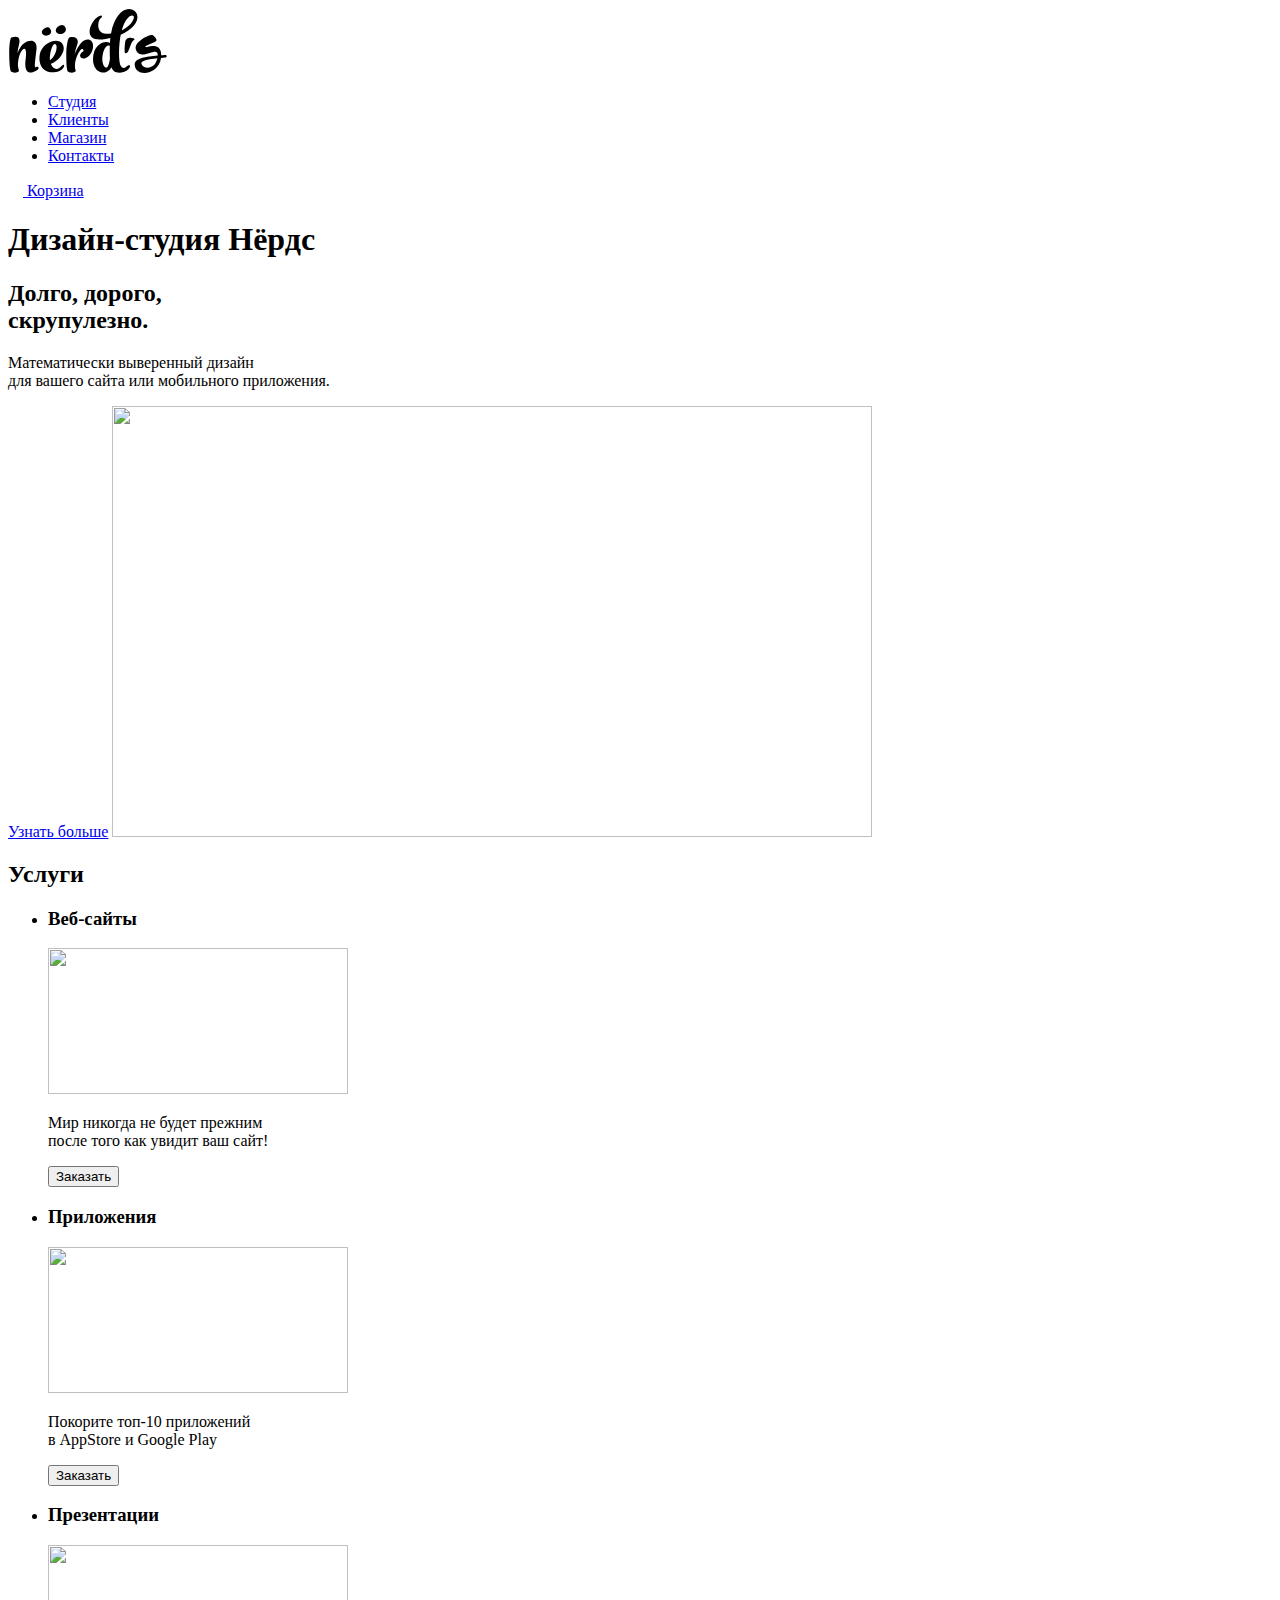
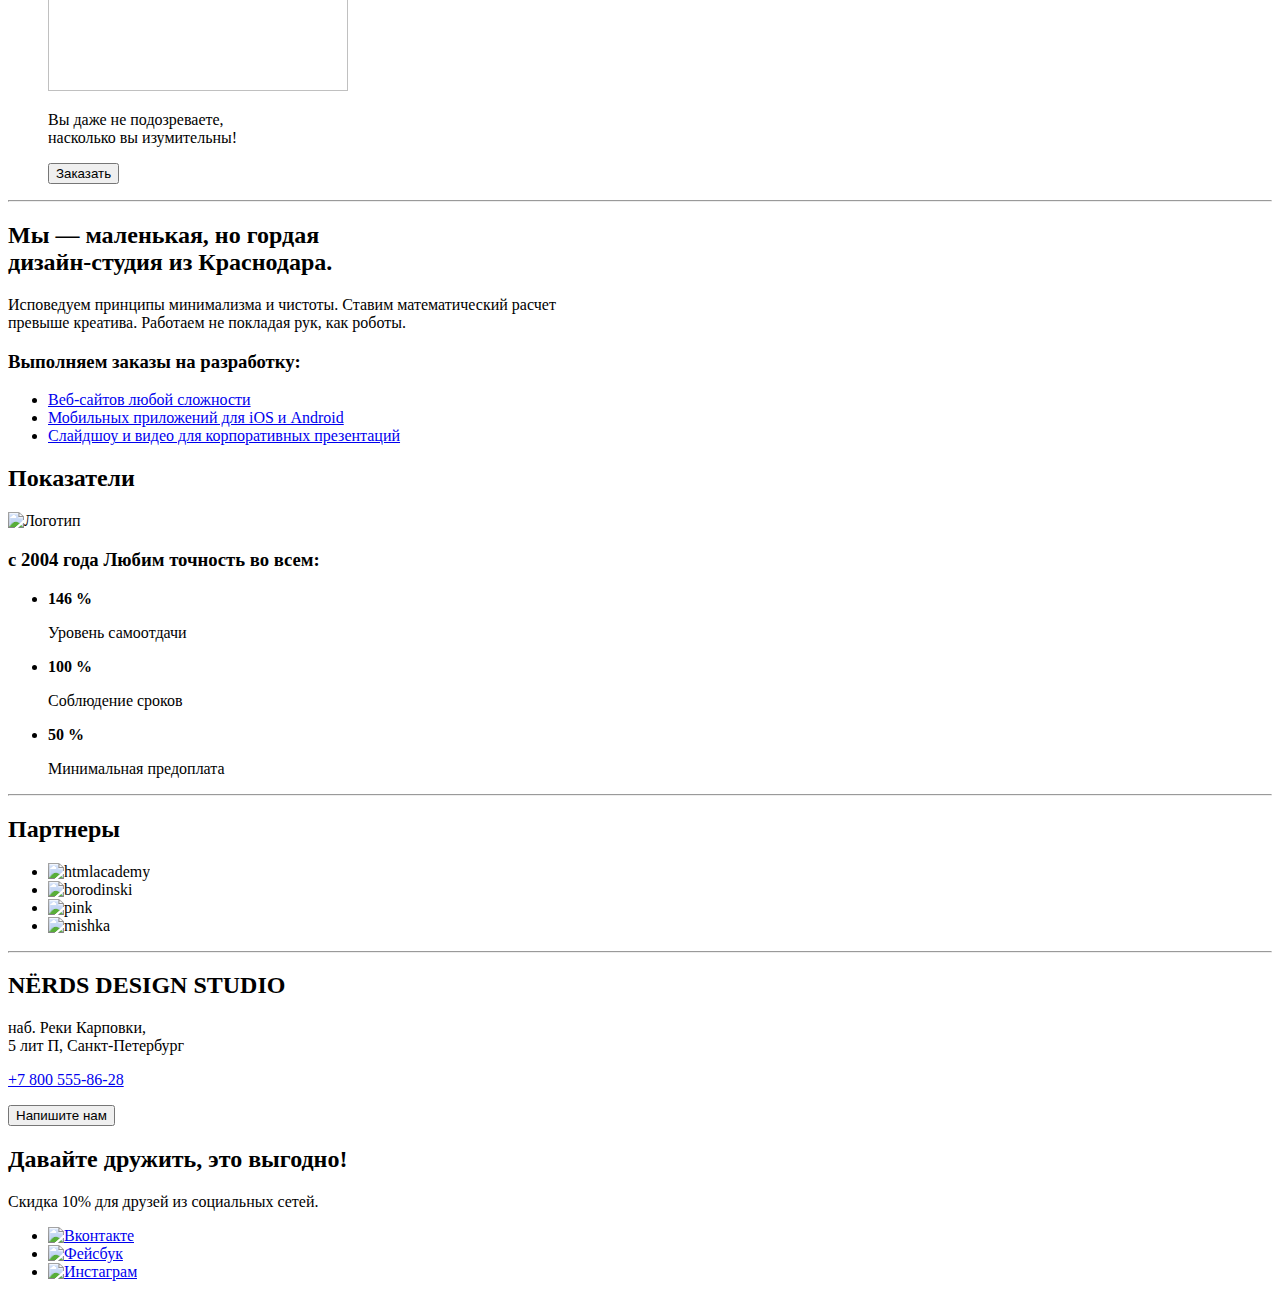
==== index.html @ 4d04ee23 "Добавлен alt" ====
<!DOCTYPE html>
<html lang="ru">

<head>
  <meta charset="utf-8" />
  <title>Дизайн-студия Нёрдс</title>
  <link rel="icon" href="favicon.ico">
</head>

<body>
  <header>
    <nav>
      <a>
        <img src="img/nerds-logo.svg" width="160" height="65" alt="Логотип" />
      </a>
      <ul>
        <li><a href="blank.html">Студия</a></li>
        <li><a href="blank.html">Клиенты</a></li>
        <li><a href="catalog.html">Магазин</a></li>
        <li><a href="blank.html">Контакты</a></li>
      </ul>

      <a href="blank.html">
        <img src="img/cart-icon.svg" width="15" height="15" alt="" />
        Корзина
      </a>
    </nav>
  </header>

  <main>
    <h1>Дизайн-студия Нёрдс</h1>

    <section>
      <h2>
        Долго, дорого, <br />
        скрупулезно.
      </h2>
      <p>
        Математически выверенный дизайн <br />
        для вашего сайта или мобильного приложения.
      </p>
      <a href="blank.html">Узнать больше</a>
      <a>
        <img src="img/index/nerds-index-slide1.jpg" width="760" height="431" alt="" />
      </a>
    </section>

    <section>
      <h2>Услуги</h2>
      <ul>
        <li>
          <h3>Веб-сайты</h3>
          <a>
            <img src="img/index/illustration-1.jpg" width="300" height="146" alt="" />
          </a>
          <p>
            Мир никогда не будет прежним <br />
            после того как увидит ваш сайт!
          </p>
          <button type="button">Заказать</button>
        </li>
        <li>
          <h3>Приложения</h3>
          <a>
            <img src="img/index/illustration-2.jpg" width="300" height="146" alt="" />
          </a>
          <p>
            Покорите топ-10 приложений <br />
            в AppStore и Google Play
          </p>
          <button type="button">Заказать</button>
        </li>
        <li>
          <h3>Презентации</h3>
          <a>
            <img src="img/index/illustration-3.jpg" width="300" height="146" alt="" />
          </a>
          <p>
            Вы даже не подозреваете, <br />
            насколько вы изумительны!
          </p>
          <button type="button">Заказать</button>
        </li>
      </ul>
      <hr />
    </section>

    <section>
      <h2>
        Мы — маленькая, но гордая <br />
        дизайн-студия из Краснодара.
      </h2>
      <p>
        Исповедуем принципы минимализма и чистоты. Ставим математический
        расчет <br />
        превыше креатива. Работаем не покладая рук, как роботы.
      </p>
      <h3>Выполняем заказы на разработку:</h3>
      <ul>
        <li>
          <a href="blank.html"> Веб-сайтов любой сложности</a>
        </li>
        <li>
          <a href="blank.html">Мобильных приложений для iOS и Android</a>
        </li>
        <li>
          <a href="blank.html">Слайдшоу и видео для корпоративных презентаций</a>
        </li>
      </ul>
    </section>
    <section>
      <h2>Показатели</h2>
      <a>
        <img src="img/index/nerds-illustration.svg" width="360" height="208" alt="Логотип" />
      </a>
      <h3>с 2004 года Любим точность во всем:</h3>
      <ul>
        <li>
          <strong>146 <span>%</span></strong>
          <p>Уровень самоотдачи</p>
        </li>
        <li>
          <strong>100 <span>%</span></strong>
          <p>Соблюдение сроков</p>
        </li>
        <li>
          <strong>50 <span>%</span></strong>
          <p>Минимальная предоплата</p>
        </li>
      </ul>
    </section>

    <section>
      <hr />
      <h2>Партнеры</h2>
      <ul>
        <li>
          <a>
            <img src="img/index/logo_htmlacademy.svg" width="199" height="57" alt="htmlacademy" />
          </a>
        </li>
        <li>
          <a>
            <img src="img/index/logo-2.svg" width="209" height="90" alt="borodinski" />
          </a>
        </li>
        <li>
          <a>
            <img src="img/index/logo-3.svg" width="185" height="52" alt="pink" />
          </a>
        </li>
        <li>
          <a>
            <img src="img/index/logo-4.svg" width="173" height="84" alt="mishka" />
          </a>
        </li>
      </ul>
      <hr />
    </section>
  </main>

  <footer>
    <section>
      <h2>NЁRDS DESIGN STUDIO</h2>
      <p>
        наб. Реки Карповки, <br />
        5 лит П, Санкт-Петербург
      </p>
      <a href="tel:+78005558628">+7 800 555-86-28</a>
      <p>
        <button type="button">Напишите нам</button>
      </p>
    </section>

    <!-- TODO: make map
      <section>
        <h2>Карта</h2>
        <img src="img/map-marker.svg" width="231" height="190" alt="pink" />
      </section> -->

    <section>
      <h2>Давайте дружить, это выгодно!</h2>
      <p>Скидка 10% для друзей из социальных сетей.</p>
      <ul>
        <li>
          <a href="#"><img src="img/vk-icon.svg" width="81" height="81" alt="Вконтакте" /></a>
        </li>
        <li>
          <a href="#"><img src="img/fb-icon.svg" width="81" height="81" alt="Фейсбук" /></a>
        </li>
        <li>
          <a href="#"><img src="img/insta-icon.svg" width="81" height="81" alt="Инстаграм" /></a>
        </li>
      </ul>
    </section>
  </footer>

  <!-- <section>
      <h2>Напишите нам</h2>
      <img src="img/close-cross.svg" width="21" height="21" alt="close" />
      <form action="https://echo.htmlacademy.ru" method="post">
        <label for="name">Ваше имя:
          <input id="name" type="text" name="name" placeholder="Имя Фамилия">
        </label>
        <label for="email">Ваш email:
          <input id="email" type="email" name="email" placeholder="email@example.com">
        </label>
        <label for="letter">Текст письма:
          <textarea id="letter" name="letter">В свободной форме</textarea>
        </label>
        <button type="submit">Отправить</button>
      </form>
    </section> -->
</body>

</html>
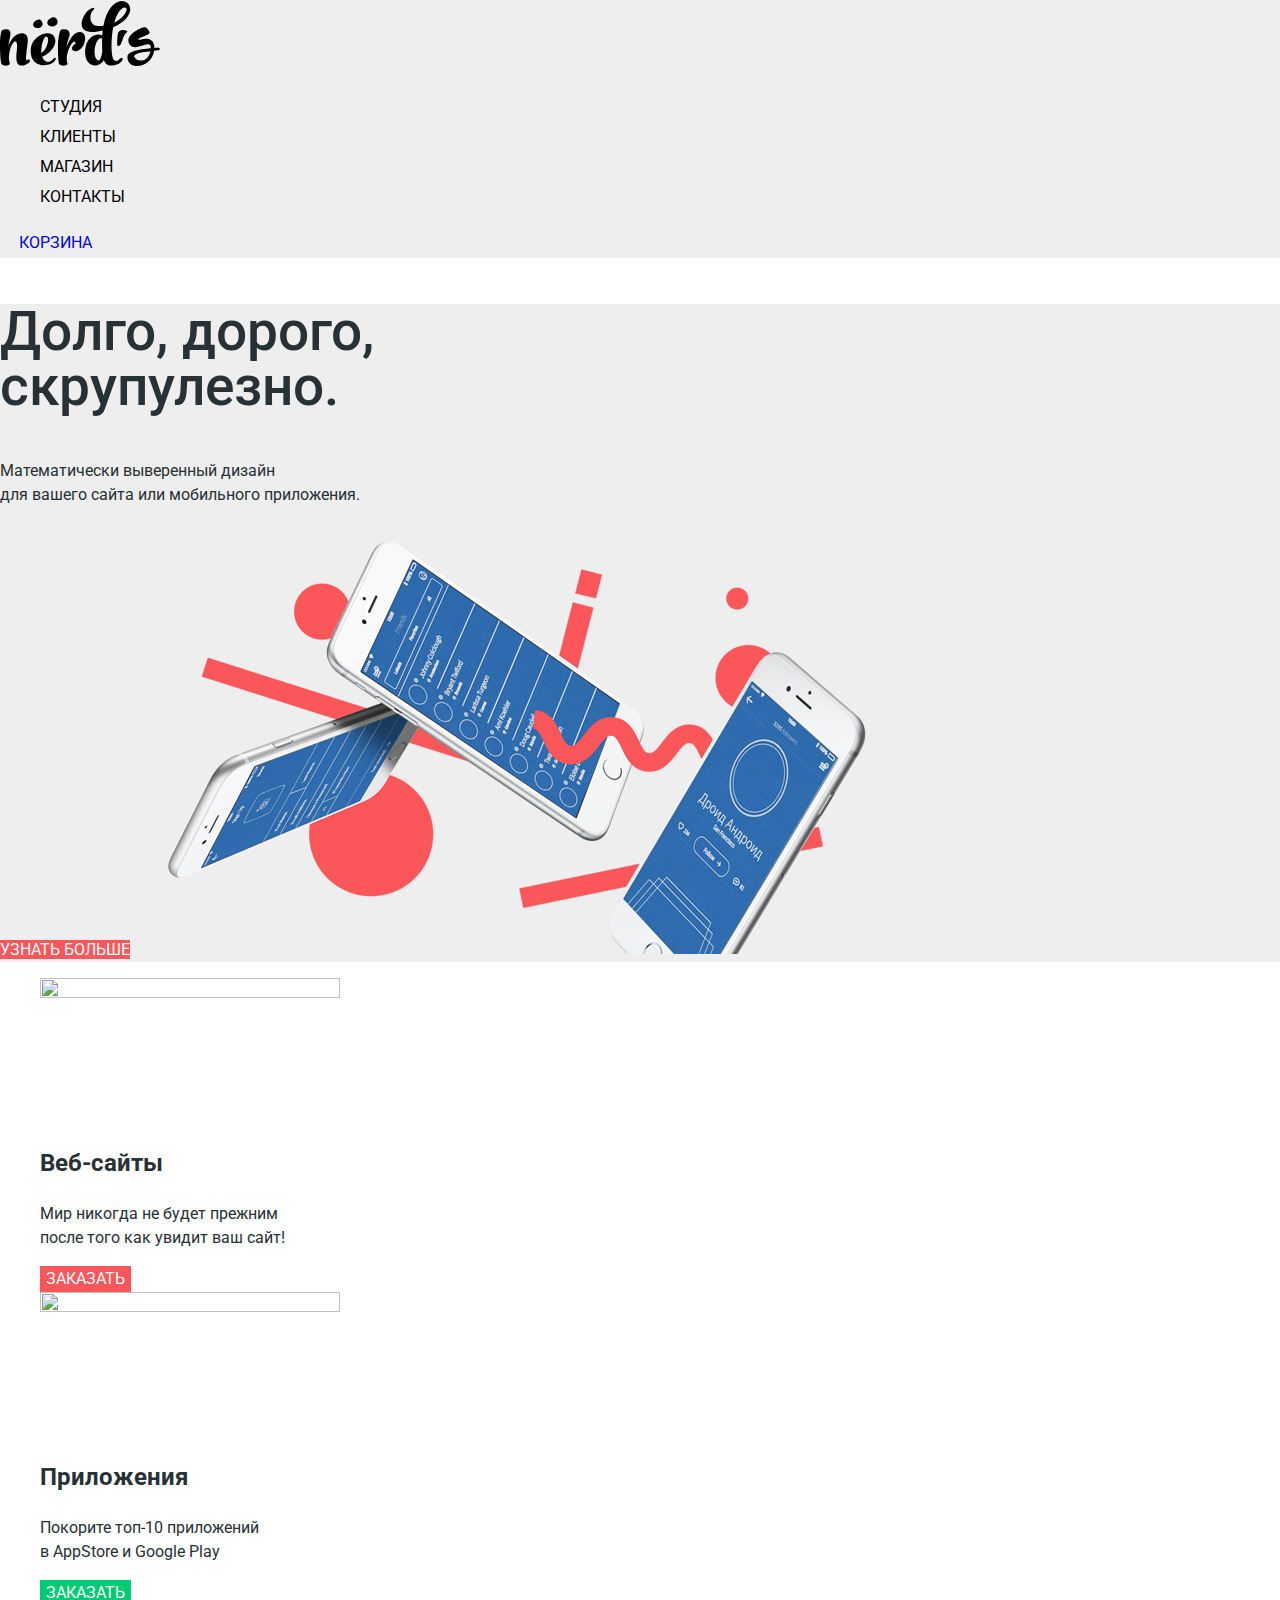
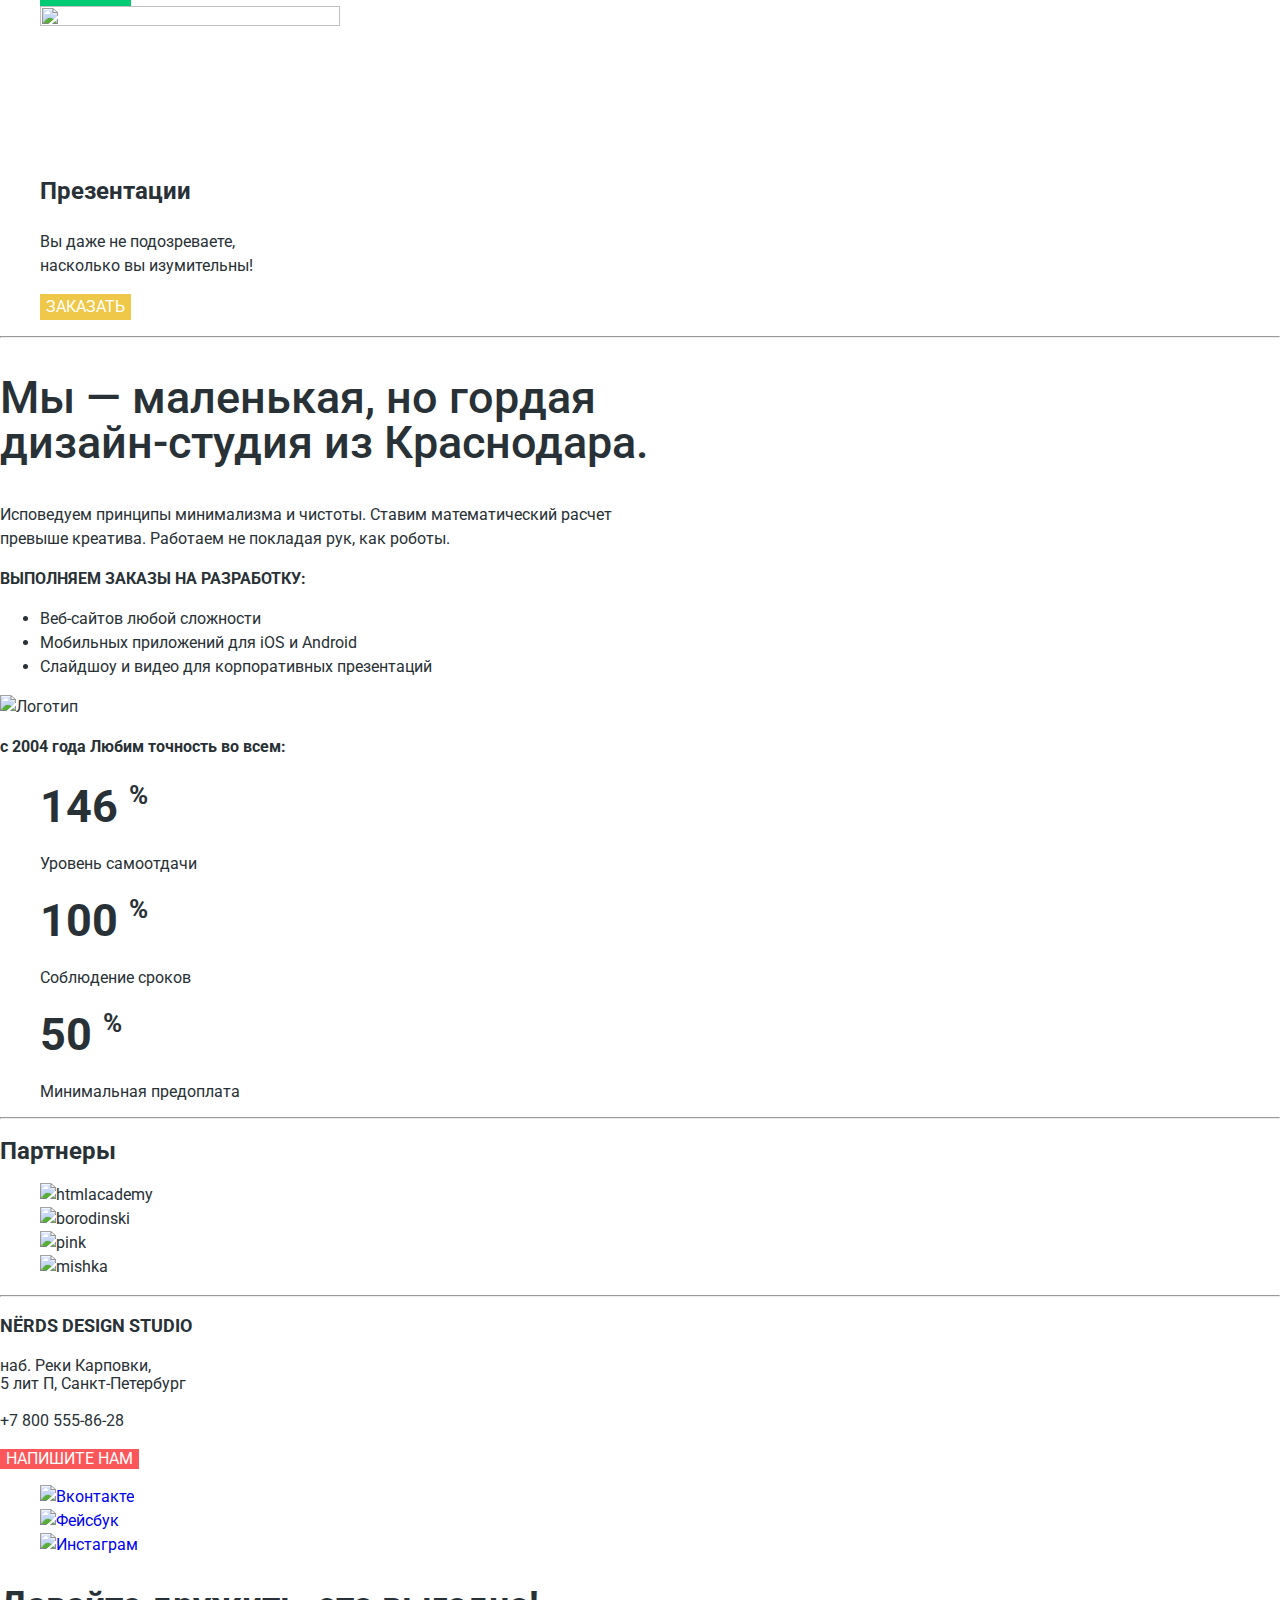
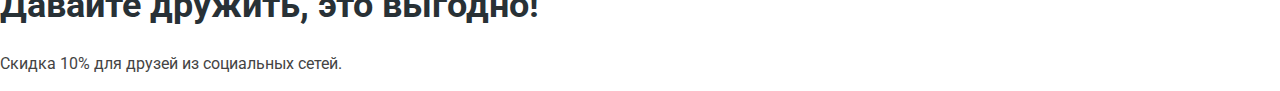
==== commit 2a222a01: "Стилизация главной страницы" ====
--- a/index.html
+++ b/index.html
@@ -1,36 +1,40 @@
 <!DOCTYPE html>
-<html lang="ru">
+<html class="page" lang="ru">
 
 <head>
   <meta charset="utf-8" />
   <title>Дизайн-студия Нёрдс</title>
   <link rel="icon" href="favicon.ico">
+  <link rel="stylesheet"
+    href="https://fonts.googleapis.com/css?family=Roboto:400,700&amp;subset=latin,cyrillic;display=swap">
+  <link href="css/normalize.css" rel="stylesheet">
+  <link href="css/style.css" rel="stylesheet">
 </head>
 
-<body>
-  <header>
-    <nav>
-      <a>
+<body class="page-body">
+  <header class="main-header">
+    <nav class="main-navigation">
+      <a class="main-header-logo">
         <img src="img/nerds-logo.svg" width="160" height="65" alt="Логотип" />
       </a>
-      <ul>
+      <ul class="site-navigation">
         <li><a href="blank.html">Студия</a></li>
         <li><a href="blank.html">Клиенты</a></li>
         <li><a href="catalog.html">Магазин</a></li>
         <li><a href="blank.html">Контакты</a></li>
       </ul>
 
-      <a href="blank.html">
+      <a href="blank.html" class="bin">
         <img src="img/cart-icon.svg" width="15" height="15" alt="" />
         Корзина
       </a>
     </nav>
   </header>
 
-  <main>
-    <h1>Дизайн-студия Нёрдс</h1>
-
-    <section>
+  <main class="container">
+    <!-- <h1>Дизайн-студия Нёрдс</h1> -->
+
+    <section class="features">
       <h2>
         Долго, дорого, <br />
         скрупулезно.
@@ -39,53 +43,53 @@
         Математически выверенный дизайн <br />
         для вашего сайта или мобильного приложения.
       </p>
-      <a href="blank.html">Узнать больше</a>
+      <a class="button" href="blank.html">Узнать больше</a>
       <a>
-        <img src="img/index/nerds-index-slide1.jpg" width="760" height="431" alt="" />
-      </a>
-    </section>
-
-    <section>
-      <h2>Услуги</h2>
-      <ul>
-        <li>
+        <img src="img/index/nerds-index-slide1.png" width="760" height="431" alt="" />
+      </a>
+    </section>
+
+    <section class="services">
+      <!-- <h2>Услуги</h2> -->
+      <ul class="services-list">
+        <li class="services-item">
+          <a>
+            <img src="img/index/illustration-1.jpg" width="300" height="146" alt="" />
+          </a>
           <h3>Веб-сайты</h3>
-          <a>
-            <img src="img/index/illustration-1.jpg" width="300" height="146" alt="" />
-          </a>
           <p>
             Мир никогда не будет прежним <br />
             после того как увидит ваш сайт!
           </p>
-          <button type="button">Заказать</button>
-        </li>
-        <li>
+          <button class="button services-button services-button-red" type="button">Заказать</button>
+        </li>
+        <li class="services-item">
+          <a>
+            <img src="img/index/illustration-2.jpg" width="300" height="146" alt="" />
+          </a>
           <h3>Приложения</h3>
-          <a>
-            <img src="img/index/illustration-2.jpg" width="300" height="146" alt="" />
-          </a>
           <p>
             Покорите топ-10 приложений <br />
             в AppStore и Google Play
           </p>
-          <button type="button">Заказать</button>
-        </li>
-        <li>
+          <button class="button services-button services-button-green" type="button">Заказать</button>
+        </li>
+        <li class="services-item">
+          <a>
+            <img src="img/index/illustration-3.jpg" width="300" height="146" alt="" />
+          </a>
           <h3>Презентации</h3>
-          <a>
-            <img src="img/index/illustration-3.jpg" width="300" height="146" alt="" />
-          </a>
           <p>
             Вы даже не подозреваете, <br />
             насколько вы изумительны!
           </p>
-          <button type="button">Заказать</button>
+          <button class="button services-button services-button-yellow" type="button">Заказать</button>
         </li>
       </ul>
       <hr />
     </section>
 
-    <section>
+    <section class="description">
       <h2>
         Мы — маленькая, но гордая <br />
         дизайн-студия из Краснодара.
@@ -96,7 +100,7 @@
         превыше креатива. Работаем не покладая рук, как роботы.
       </p>
       <h3>Выполняем заказы на разработку:</h3>
-      <ul>
+      <ul class="description-list">
         <li>
           <a href="blank.html"> Веб-сайтов любой сложности</a>
         </li>
@@ -108,13 +112,14 @@
         </li>
       </ul>
     </section>
-    <section>
-      <h2>Показатели</h2>
+
+    <section class="indicators">
+      <!-- <h2>Показатели</h2> -->
       <a>
         <img src="img/index/nerds-illustration.svg" width="360" height="208" alt="Логотип" />
       </a>
       <h3>с 2004 года Любим точность во всем:</h3>
-      <ul>
+      <ul class="indicators-list">
         <li>
           <strong>146 <span>%</span></strong>
           <p>Уровень самоотдачи</p>
@@ -130,10 +135,10 @@
       </ul>
     </section>
 
-    <section>
+    <section class="partners">
       <hr />
       <h2>Партнеры</h2>
-      <ul>
+      <ul class="partners-list">
         <li>
           <a>
             <img src="img/index/logo_htmlacademy.svg" width="199" height="57" alt="htmlacademy" />
@@ -159,46 +164,47 @@
     </section>
   </main>
 
-  <footer>
-    <section>
+  <footer class="main-footer">
+    <section class="footer-contacts">
       <h2>NЁRDS DESIGN STUDIO</h2>
       <p>
         наб. Реки Карповки, <br />
         5 лит П, Санкт-Петербург
       </p>
-      <a href="tel:+78005558628">+7 800 555-86-28</a>
-      <p>
-        <button type="button">Напишите нам</button>
+      <a class="footer-contacts-phone" href="tel:+78005558628">+7 800 555-86-28</a>
+      <p>
+        <button class="button" type="button">Напишите нам</button>
       </p>
     </section>
 
     <!-- TODO: make map
-      <section>
+      <section class="footer-map">
         <h2>Карта</h2>
         <img src="img/map-marker.svg" width="231" height="190" alt="pink" />
       </section> -->
 
-    <section>
+    <section class="footer-socials">
+      <ul>
+        <li>
+          <a class="social-button" href="#"><img src="img/vk-icon.svg" width="81" height="81" alt="Вконтакте" /></a>
+        </li>
+        <li>
+          <a class="social-button" href="#"><img src="img/fb-icon.svg" width="81" height="81" alt="Фейсбук" /></a>
+        </li>
+        <li>
+          <a class="social-button" href="#"><img src="img/insta-icon.svg" width="81" height="81" alt="Инстаграм" /></a>
+        </li>
+      </ul>
       <h2>Давайте дружить, это выгодно!</h2>
       <p>Скидка 10% для друзей из социальных сетей.</p>
-      <ul>
-        <li>
-          <a href="#"><img src="img/vk-icon.svg" width="81" height="81" alt="Вконтакте" /></a>
-        </li>
-        <li>
-          <a href="#"><img src="img/fb-icon.svg" width="81" height="81" alt="Фейсбук" /></a>
-        </li>
-        <li>
-          <a href="#"><img src="img/insta-icon.svg" width="81" height="81" alt="Инстаграм" /></a>
-        </li>
-      </ul>
     </section>
   </footer>
 
-  <!-- <section>
+  <!-- <section class="modal">
       <h2>Напишите нам</h2>
       <img src="img/close-cross.svg" width="21" height="21" alt="close" />
-      <form action="https://echo.htmlacademy.ru" method="post">
+      <button class="modal-close" type="button">Закрыть</button>
+      <form class="modal-form" action="https://echo.htmlacademy.ru" method="post">
         <label for="name">Ваше имя:
           <input id="name" type="text" name="name" placeholder="Имя Фамилия">
         </label>
@@ -208,7 +214,7 @@
         <label for="letter">Текст письма:
           <textarea id="letter" name="letter">В свободной форме</textarea>
         </label>
-        <button type="submit">Отправить</button>
+        <button class="button" type="submit">Отправить</button>
       </form>
     </section> -->
 </body>
--- a/css/style.css
+++ b/css/style.css
@@ -0,0 +1,196 @@
+/* Variables */
+
+:root {
+  --basic-black: #000000;
+  --basic-grey: #eeeeee;
+  --basic-green: #00ca74;
+  --basic-red: #fb565a;
+  --basic-yellow: #efc849;
+  --basic-white: #ffffff;
+
+  --dark-grey-text: #283136;
+  --grey-text: #444444;
+  --ligth-grey-text: #666666;
+}
+
+/* Global */
+
+body {
+  min-width: 960px;
+  margin: 0;
+  padding: 0;
+  font-family: "Roboto", Arial, sans-serif;
+  font-size: 16px;
+  line-height: 24px;
+  font-weight: 400;
+  color: var(--dark-grey-text);
+}
+
+a {
+  text-decoration: none;
+}
+
+img {
+  max-width: 100%;
+  height: auto;
+}
+
+/* Main navigation */
+
+.main-navigation {
+  line-height: 30px;
+  background-color: transparent;
+  text-transform: uppercase;
+}
+
+.site-navigation {
+  list-style: none;
+}
+
+.site-navigation a {
+  color: var(--basic-black);
+}
+
+.site-navigation a:hover,
+.site-navigation a:focus {
+  color: var(--basic-red);
+}
+
+.main-header {
+  background-color: var(--basic-grey);
+}
+
+.features {
+  background-color: var(--basic-grey);
+}
+
+.features h2 {
+  font-weight: 500;
+  font-size: 55px;
+  line-height: 55px;
+}
+
+/* services */
+
+.services-list {
+  list-style: none;
+}
+
+.services-item {
+  text-align: left;
+}
+
+.services-item h3 {
+  font-size: 24px;
+  line-height: 30px;
+}
+
+.services-item p {
+  font-style: normal;
+  font-weight: normal;
+  font-size: 16px;
+  line-height: 24px;
+}
+
+.description a {
+  color: inherit;
+}
+
+.description h2 {
+  font-weight: 500;
+  font-size: 45px;
+  line-height: 45px;
+}
+
+.description h3 {
+  font-size: 16px;
+  line-height: 24px;
+  font-weight: bold;
+  text-transform: uppercase;
+}
+
+.indicators-list {
+  list-style: none;
+}
+
+.indicators h3 {
+  font-weight: bold;
+  font-size: 16px;
+  line-height: 24px;
+}
+
+.indicators strong {
+  font-weight: bold;
+  font-size: 45px;
+  line-height: 64px;
+}
+
+.indicators strong > span {
+  font-weight: bold;
+  font-size: 26px;
+  line-height: 40px;
+  vertical-align: top;
+}
+
+.indicators p {
+  font-size: 16px;
+  line-height: 18px;
+}
+
+.partners-list {
+  list-style: none;
+}
+
+.footer-contacts h2 {
+  font-weight: bold;
+  font-size: 18px;
+  line-height: 30px;
+  text-transform: uppercase;
+}
+
+.footer-contacts p {
+  font-size: 16px;
+  line-height: 18px;
+}
+
+.footer-socials h2 {
+  font-weight: bold;
+  font-size: 36px;
+  line-height: 36px;
+}
+
+.footer-socials p {
+  font-size: 16px;
+  line-height: 22px;
+  color: var(--grey-text);
+}
+
+/* Button */
+
+.button {
+  font: inherit;
+  text-align: center;
+  color: var(--basic-white);
+  vertical-align: middle;
+  text-transform: uppercase;
+  background-color: var(--basic-red);
+  border: none;
+}
+
+.services-button-green {
+  background-color: var(--basic-green);
+}
+
+.services-button-yellow {
+  background-color: var(--basic-yellow);
+}
+
+/* Contacts */
+
+.footer-contacts-phone {
+  color: inherit;
+}
+
+.footer-socials ul {
+  list-style: none;
+}
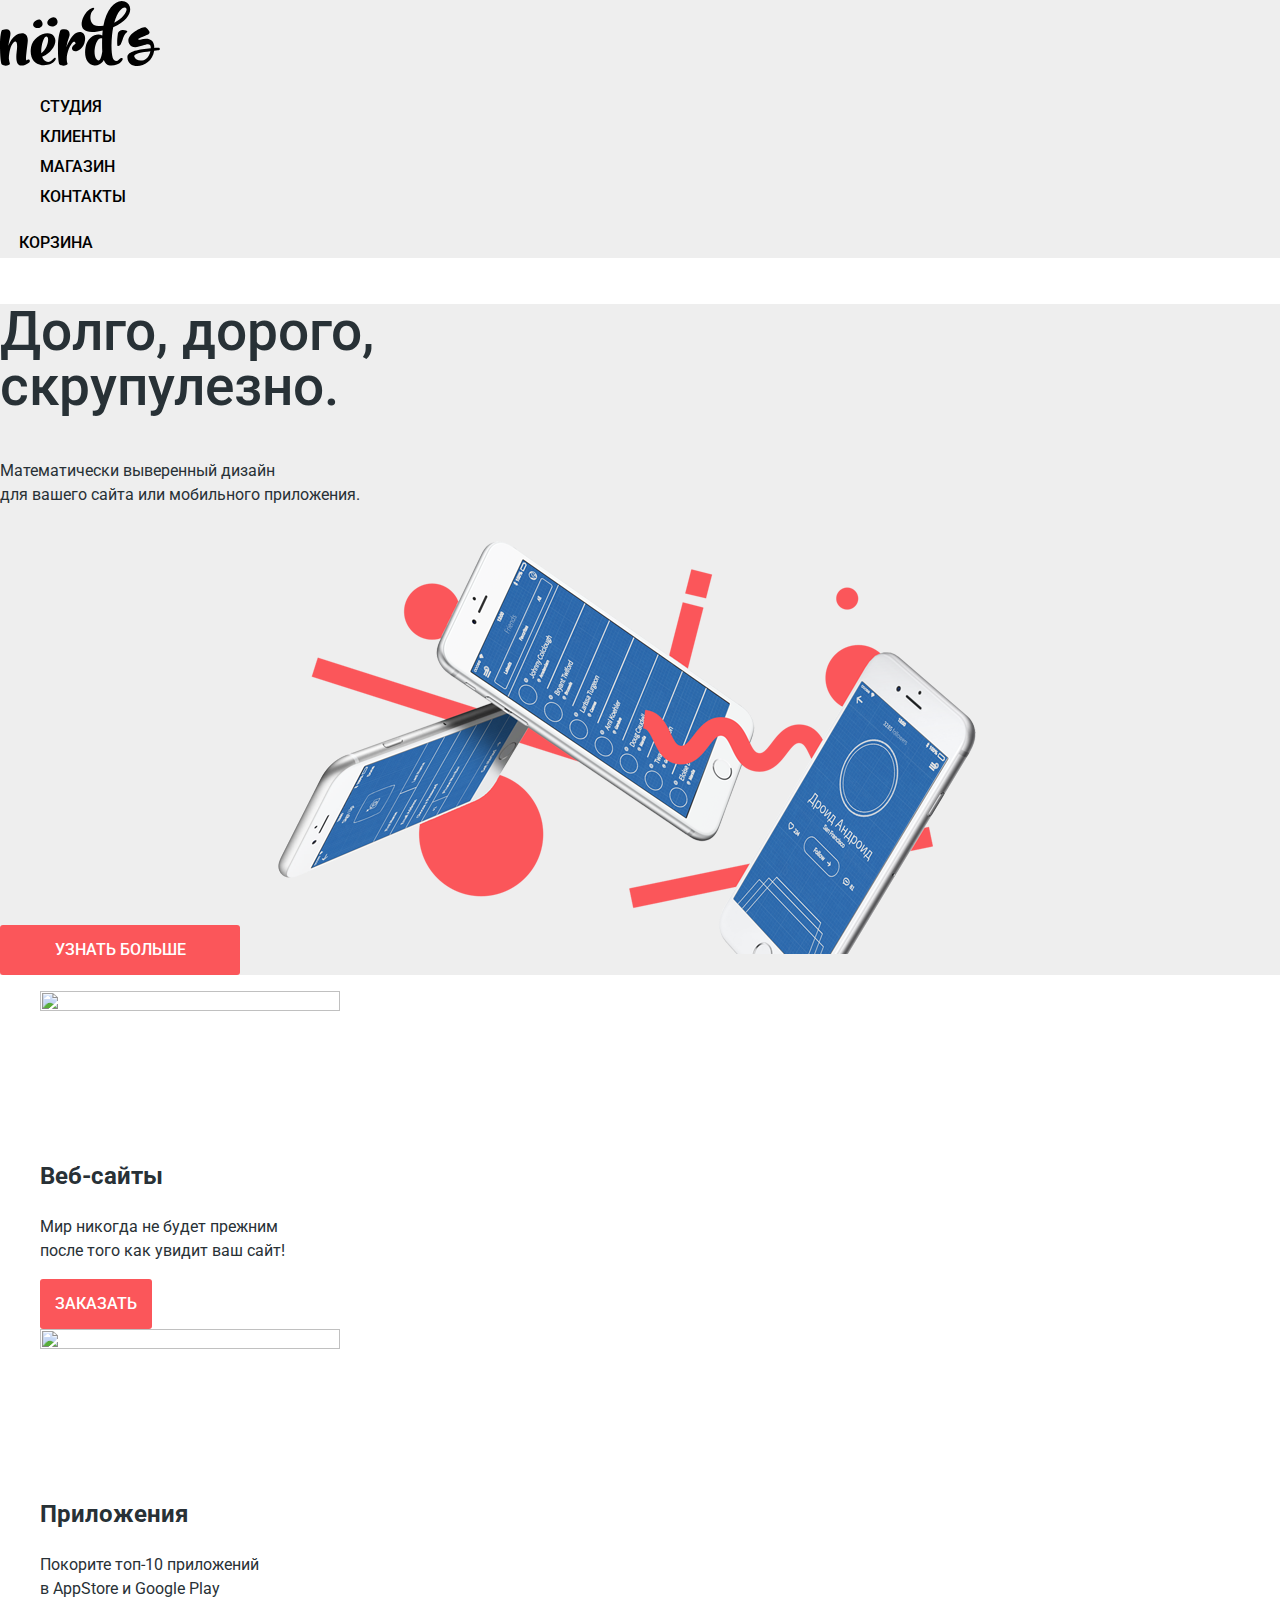
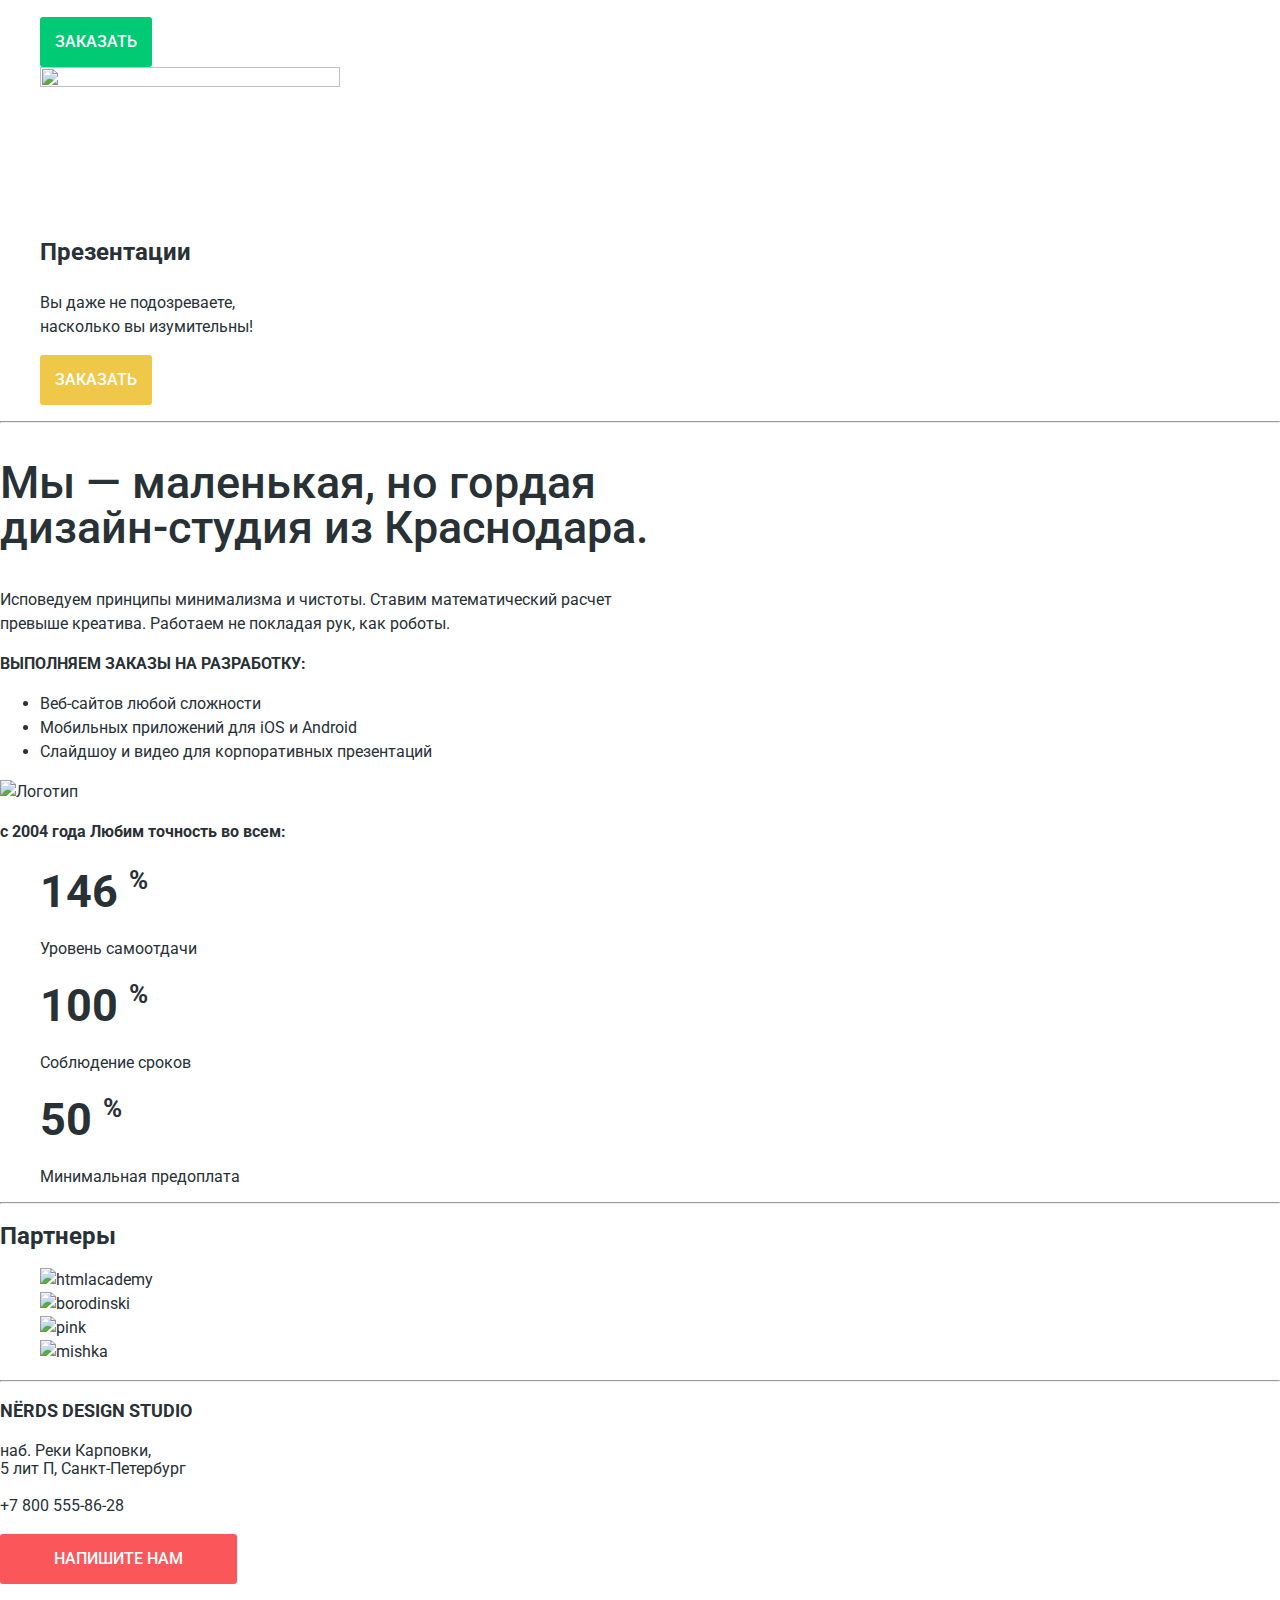
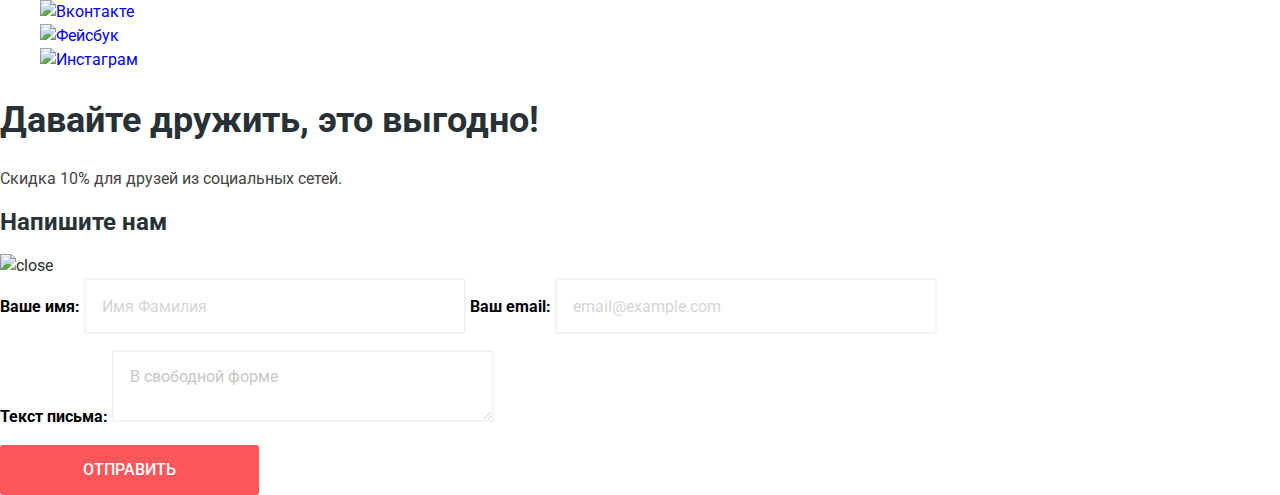
==== commit a9fb20f0: "Стилизация главной страницы" ====
--- a/index.html
+++ b/index.html
@@ -14,9 +14,11 @@
 <body class="page-body">
   <header class="main-header">
     <nav class="main-navigation">
-      <a class="main-header-logo">
+      <!-- TODO: logo hover, focus, active -->
+      <a class="main-header-logo" width="160" height="65">
         <img src="img/nerds-logo.svg" width="160" height="65" alt="Логотип" />
       </a>
+
       <ul class="site-navigation">
         <li><a href="blank.html">Студия</a></li>
         <li><a href="blank.html">Клиенты</a></li>
@@ -33,7 +35,6 @@
 
   <main class="container">
     <!-- <h1>Дизайн-студия Нёрдс</h1> -->
-
     <section class="features">
       <h2>
         Долго, дорого, <br />
@@ -43,7 +44,7 @@
         Математически выверенный дизайн <br />
         для вашего сайта или мобильного приложения.
       </p>
-      <a class="button" href="blank.html">Узнать больше</a>
+      <button class="button button-learn-more" type="button"><span>Узнать больше</span></button>
       <a>
         <img src="img/index/nerds-index-slide1.png" width="760" height="431" alt="" />
       </a>
@@ -61,7 +62,7 @@
             Мир никогда не будет прежним <br />
             после того как увидит ваш сайт!
           </p>
-          <button class="button services-button services-button-red" type="button">Заказать</button>
+          <button class="button services-button services-button-red" type="button"><span>Заказать</span></button>
         </li>
         <li class="services-item">
           <a>
@@ -72,7 +73,7 @@
             Покорите топ-10 приложений <br />
             в AppStore и Google Play
           </p>
-          <button class="button services-button services-button-green" type="button">Заказать</button>
+          <button class="button services-button services-button-green" type="button"><span>Заказать</span></button>
         </li>
         <li class="services-item">
           <a>
@@ -83,7 +84,7 @@
             Вы даже не подозреваете, <br />
             насколько вы изумительны!
           </p>
-          <button class="button services-button services-button-yellow" type="button">Заказать</button>
+          <button class="button services-button services-button-yellow" type="button"><span>Заказать</span></button>
         </li>
       </ul>
       <hr />
@@ -139,6 +140,7 @@
       <hr />
       <h2>Партнеры</h2>
       <ul class="partners-list">
+        <!-- TODO: partners hover, focus, active -->
         <li>
           <a>
             <img src="img/index/logo_htmlacademy.svg" width="199" height="57" alt="htmlacademy" />
@@ -173,7 +175,7 @@
       </p>
       <a class="footer-contacts-phone" href="tel:+78005558628">+7 800 555-86-28</a>
       <p>
-        <button class="button" type="button">Напишите нам</button>
+        <button class="button button-footer-contacts" type="button"><span>Напишите нам</span></button>
       </p>
     </section>
 
@@ -185,6 +187,7 @@
 
     <section class="footer-socials">
       <ul>
+        <!-- TODO: socials hover, focus, active -->
         <li>
           <a class="social-button" href="#"><img src="img/vk-icon.svg" width="81" height="81" alt="Вконтакте" /></a>
         </li>
@@ -200,23 +203,26 @@
     </section>
   </footer>
 
-  <!-- <section class="modal">
-      <h2>Напишите нам</h2>
-      <img src="img/close-cross.svg" width="21" height="21" alt="close" />
-      <button class="modal-close" type="button">Закрыть</button>
-      <form class="modal-form" action="https://echo.htmlacademy.ru" method="post">
-        <label for="name">Ваше имя:
-          <input id="name" type="text" name="name" placeholder="Имя Фамилия">
-        </label>
-        <label for="email">Ваш email:
-          <input id="email" type="email" name="email" placeholder="email@example.com">
-        </label>
+  <section class="modal">
+    <h2>Напишите нам</h2>
+    <!-- TODO: close hover, focus, active -->
+    <!-- <button class="modal-close" type="button"></button> -->
+    <img src="img/close-cross.svg" width="21" height="21" alt="close" />
+    <form class="modal-form" action="https://echo.htmlacademy.ru" method="post">
+      <label for="name">Ваше имя:
+        <input id="name" type="text" name="name" placeholder="Имя Фамилия">
+      </label>
+      <label for="email">Ваш email:
+        <input id="email" type="email" name="email" placeholder="email@example.com">
+      </label>
+      <p>
         <label for="letter">Текст письма:
           <textarea id="letter" name="letter">В свободной форме</textarea>
         </label>
-        <button class="button" type="submit">Отправить</button>
-      </form>
-    </section> -->
+      </p>
+      <button class="button button-send" type="submit"><span>Отправить</span></button>
+    </form>
+  </section>
 </body>
 
 </html>--- a/css/style.css
+++ b/css/style.css
@@ -1,20 +1,35 @@
 /* Variables */
-
 :root {
   --basic-black: #000000;
+  --basic-white: #ffffff;
+
+  --basic-green: #00ca74;
+  --hover-green: #00bc6c;
+  --click-green: #00aa62;
+
+  --basic-red: #fb565a;
+  --hover-red: #e74246;
+  --click-red: #d7373b;
+
+  --basic-yellow: #efc849;
+  --hover-yellow: #eab534;
+  --click-yellow: #e5a722;
+
   --basic-grey: #eeeeee;
-  --basic-green: #00ca74;
-  --basic-red: #fb565a;
-  --basic-yellow: #efc849;
-  --basic-white: #ffffff;
-
   --dark-grey-text: #283136;
   --grey-text: #444444;
   --ligth-grey-text: #666666;
+  --clicked-link-grey: #a7a7a7;
+
+  --grey-input-border: #d7dcde;
+  --grey-input-border-hover: #b4b9bb;
+
+  --grey-input-error: #e74246;
+
+  --grey-input-text: #444444;
 }
 
 /* Global */
-
 body {
   min-width: 960px;
   margin: 0;
@@ -26,34 +41,77 @@
   color: var(--dark-grey-text);
 }
 
-a {
+/* TODO: logo hover, focus, active like this?*/
+/* .main-header-logo {
+  background-color: var(--basic-grey);
+  background-image: url("img/nerds-logo.svg");
+  background-repeat: no-repeat;
+  background-position: center center;
+}
+
+.main-header-logo:hover {
+  background-color: var(--basic-grey);
+  background-image: url("img/nerds-logo-hover.svg");
+  background-repeat: no-repeat;
+  background-position: center center;
+} */
+
+.page-body a {
   text-decoration: none;
 }
 
-img {
+.page-body img {
   max-width: 100%;
   height: auto;
 }
 
 /* Main navigation */
-
 .main-navigation {
+  font-style: normal;
+  font-weight: 500;
+  font-size: 16px;
   line-height: 30px;
   background-color: transparent;
   text-transform: uppercase;
 }
 
+.bin {
+  font-style: normal;
+  font-weight: 500;
+  font-size: 16px;
+  line-height: 30px;
+  background-color: transparent;
+  text-transform: uppercase;
+  color: var(--basic-black);
+}
+
+.bin:hover {
+  color: var(--basic-red);
+}
+
+.bin:focus {
+  color: var(--clicked-link-grey);
+}
+
 .site-navigation {
   list-style: none;
+}
+
+.site-navigation a:not([href]) {
+  text-decoration: underline;
+  text-decoration-color: var(--basic-red);
 }
 
 .site-navigation a {
   color: var(--basic-black);
 }
 
-.site-navigation a:hover,
+.site-navigation a:hover {
+  color: var(--basic-red);
+}
+
 .site-navigation a:focus {
-  color: var(--basic-red);
+  color: var(--clicked-link-grey);
 }
 
 .main-header {
@@ -71,7 +129,6 @@
 }
 
 /* services */
-
 .services-list {
   list-style: none;
 }
@@ -166,7 +223,6 @@
 }
 
 /* Button */
-
 .button {
   font: inherit;
   text-align: center;
@@ -175,18 +231,86 @@
   text-transform: uppercase;
   background-color: var(--basic-red);
   border: none;
+  font-weight: 500;
+  font-size: 16px;
+  line-height: 18px;
+  border-radius: 3px;
+  align-items: center;
+  text-align: center;
+  text-transform: uppercase;
+  height: 50px;
+  background-repeat: no-repeat;
+  cursor: pointer;
+}
+
+.button:hover {
+  background-color: var(--hover-red);
+}
+
+.button:focus span,
+.button:active span {
+  opacity: 0.3;
+}
+
+.button:focus,
+.button:active {
+  background-color: var(--click-red);
+}
+
+.button-learn-more {
+  width: 240px;
+}
+
+.services-button {
+  padding-left: 15px;
+  padding-right: 15px;
 }
 
 .services-button-green {
   background-color: var(--basic-green);
 }
 
+.services-button-green:hover {
+  background-color: var(--hover-green);
+}
+
+.services-button-green:focus,
+.services-button-green:active {
+  background-color: var(--click-green);
+}
+
 .services-button-yellow {
   background-color: var(--basic-yellow);
 }
 
+.services-button-yellow:hover {
+  background-color: var(--hover-yellow);
+}
+
+.services-button-yellow:focus,
+.services-button-yellow:active {
+  background-color: var(--click-yellow);
+}
+
+.button-footer-contacts {
+  padding-left: 54px;
+  padding-right: 54px;
+}
+
+.button-send {
+  padding-left: 83px;
+  padding-right: 83px;
+}
+
+/* .button:hover,
+.button.disabled,
+.button:disabled {
+  cursor: default;
+  opacity: 0.5;
+  background-color: var(--basic-black);
+} */
+
 /* Contacts */
-
 .footer-contacts-phone {
   color: inherit;
 }
@@ -194,3 +318,41 @@
 .footer-socials ul {
   list-style: none;
 }
+
+/* Modal form */
+/* TODO: error --grey-input-error */
+.modal-form input,
+.modal-form textarea {
+  color: var(--grey-input-text);
+  border: 2px solid var(--grey-input-border);
+  opacity: 0.3;
+  font-size: 16px;
+  line-height: 18px;
+  width: 360px;
+  height: 50px;
+  padding-left: 16px;
+  border-radius: 3px;
+}
+
+.modal-form textarea {
+  padding-top: 16px;
+}
+
+.modal-form input:hover,
+.modal-form textarea:hover {
+  border-color: var(--grey-input-border-hover);
+  opacity: 0.3;
+}
+
+.modal-form input:focus,
+.modal-form textarea:focus {
+  border-color: var(--basic-black);
+  opacity: 1;
+}
+
+.modal-form label {
+  color: var(--basic-black);
+  font-size: 16px;
+  line-height: 18px;
+  font-weight: bold;
+}
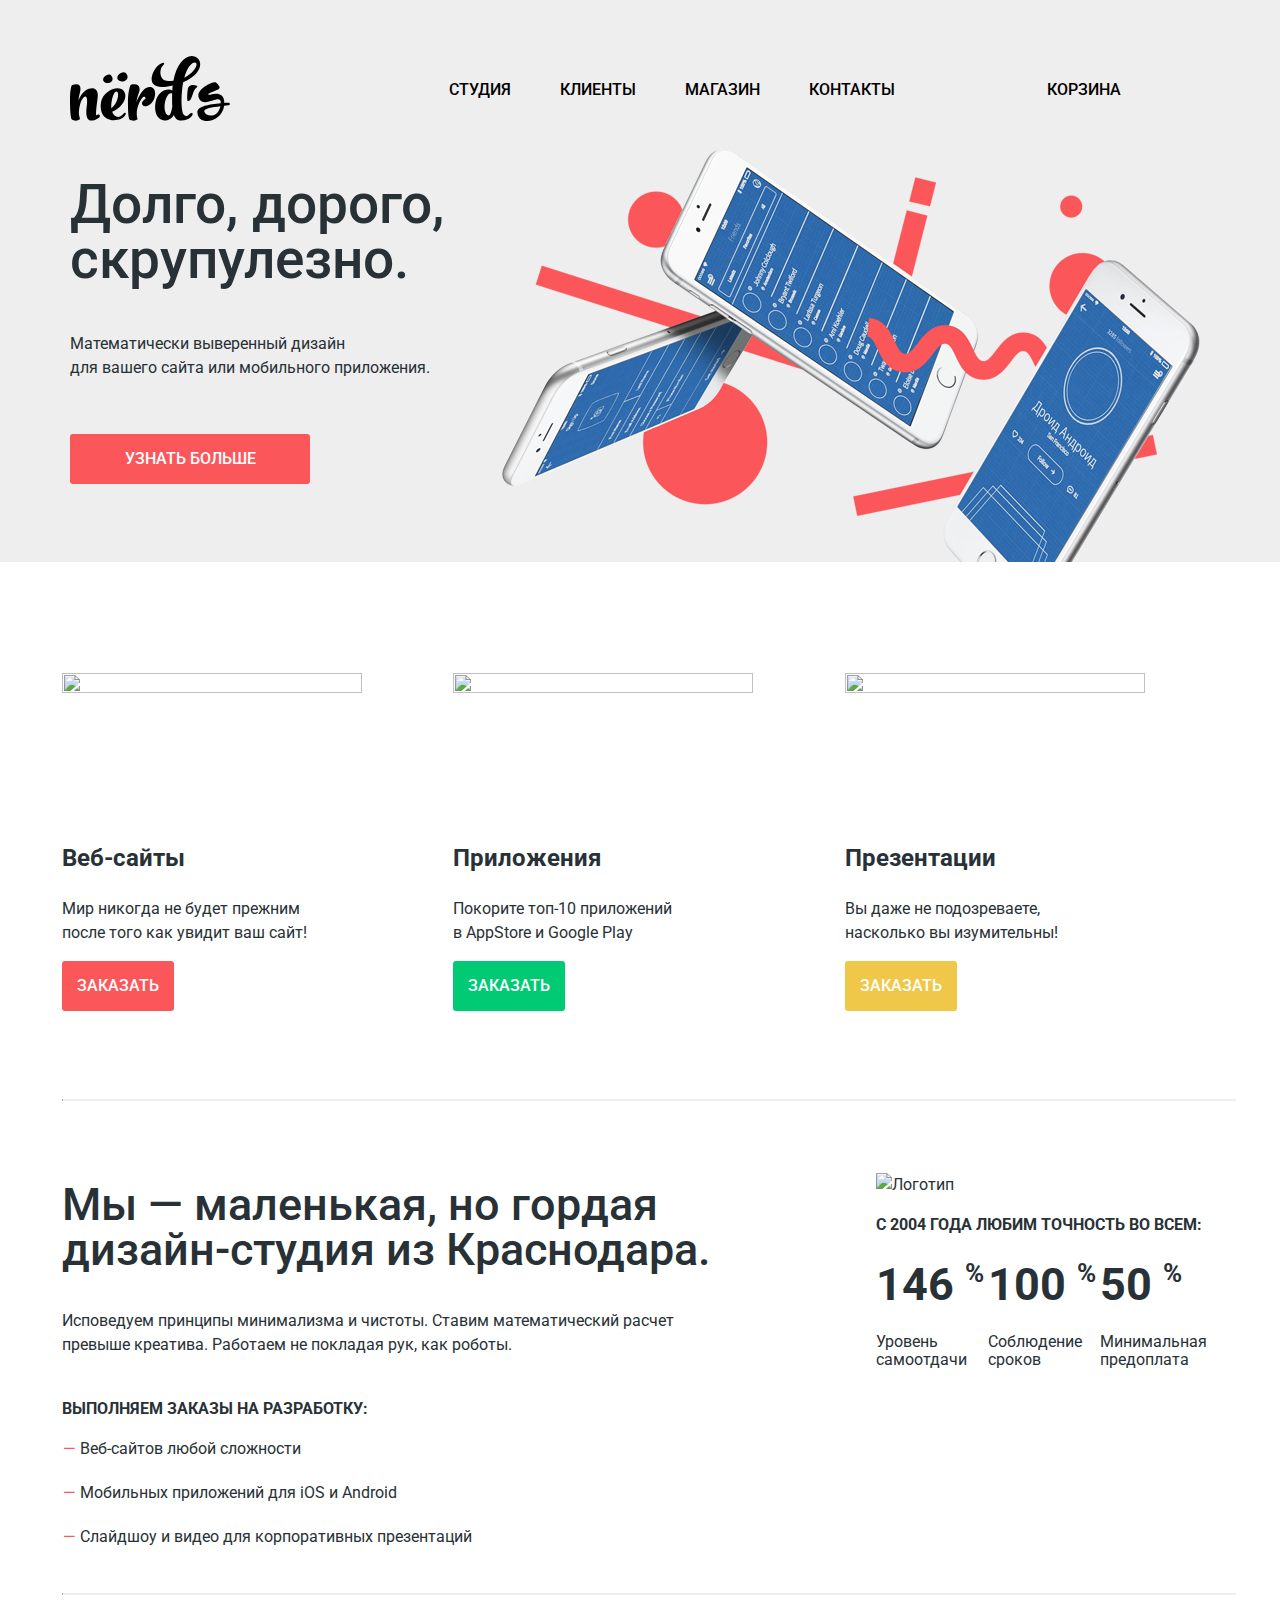
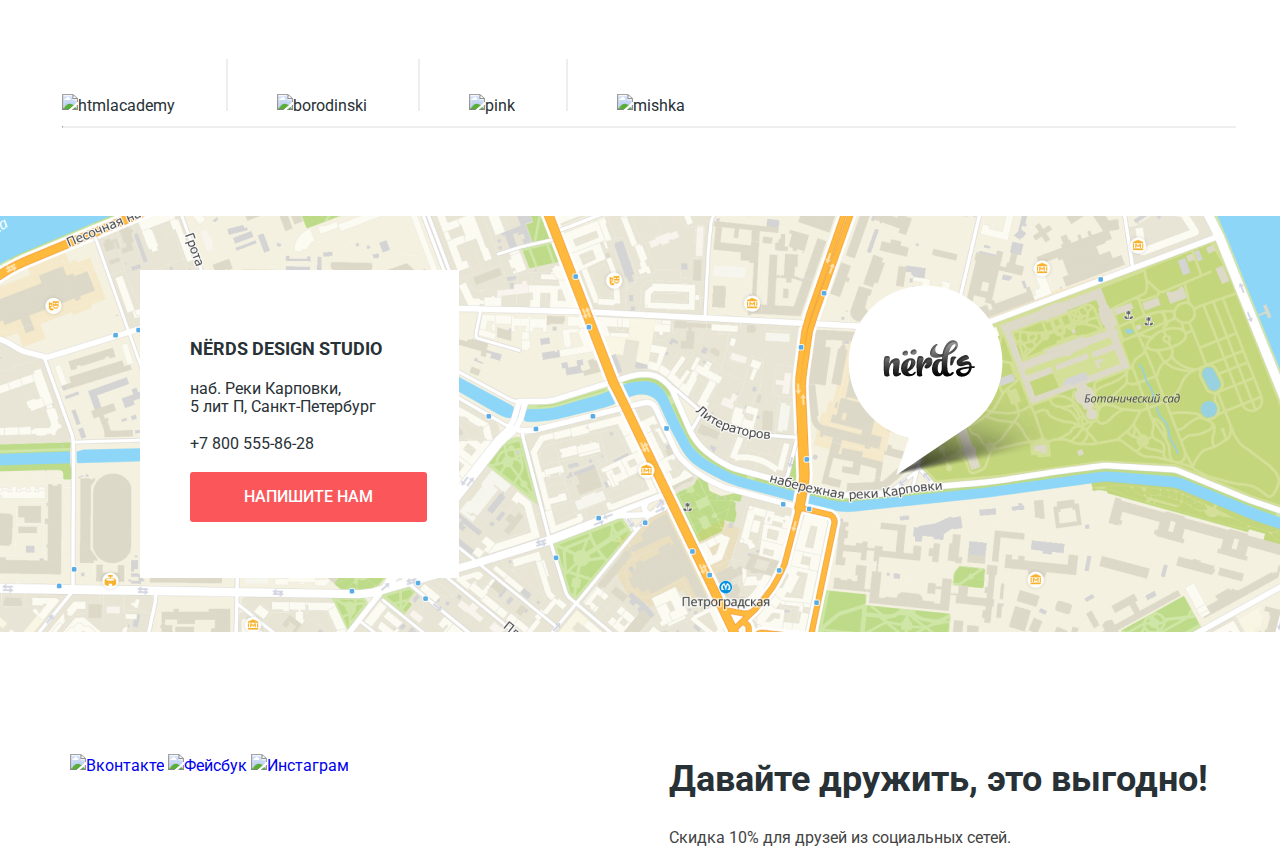
==== commit 731bb155: "Сетка на гридах для внутренней страницы" ====
--- a/index.html
+++ b/index.html
@@ -5,8 +5,7 @@
   <meta charset="utf-8" />
   <title>Дизайн-студия Нёрдс</title>
   <link rel="icon" href="favicon.ico">
-  <link rel="stylesheet"
-    href="https://fonts.googleapis.com/css?family=Roboto:400,700&amp;subset=latin,cyrillic;display=swap">
+  <link rel="stylesheet" href="https://fonts.googleapis.com/css?family=Roboto">
   <link href="css/normalize.css" rel="stylesheet">
   <link href="css/style.css" rel="stylesheet">
 </head>
@@ -15,7 +14,7 @@
   <header class="main-header">
     <nav class="main-navigation">
       <!-- TODO: logo hover, focus, active -->
-      <a class="main-header-logo" width="160" height="65">
+      <a class="main-header-logo">
         <img src="img/nerds-logo.svg" width="160" height="65" alt="Логотип" />
       </a>
 
@@ -31,27 +30,28 @@
         Корзина
       </a>
     </nav>
-  </header>
-
-  <main class="container">
-    <!-- <h1>Дизайн-студия Нёрдс</h1> -->
     <section class="features">
-      <h2>
-        Долго, дорого, <br />
-        скрупулезно.
-      </h2>
-      <p>
-        Математически выверенный дизайн <br />
-        для вашего сайта или мобильного приложения.
-      </p>
-      <button class="button button-learn-more" type="button"><span>Узнать больше</span></button>
-      <a>
+      <div class="features-conteiner">
+        <h2>
+          Долго, дорого, <br />
+          скрупулезно.
+        </h2>
+        <p>
+          Математически выверенный дизайн <br />
+          для вашего сайта или мобильного приложения.
+        </p>
+        <button class="button button-learn-more" type="button"><span>Узнать больше</span></button>
+      </div>
+      <a class="features-illustration">
         <img src="img/index/nerds-index-slide1.png" width="760" height="431" alt="" />
       </a>
     </section>
-
+  </header>
+
+  <main class="container">
+    <h1 class="text-hidden">Дизайн-студия Нёрдс</h1>
     <section class="services">
-      <!-- <h2>Услуги</h2> -->
+      <h2 class="text-hidden">Услуги</h2>
       <ul class="services-list">
         <li class="services-item">
           <a>
@@ -62,7 +62,7 @@
             Мир никогда не будет прежним <br />
             после того как увидит ваш сайт!
           </p>
-          <button class="button services-button services-button-red" type="button"><span>Заказать</span></button>
+          <button class="button services-button services-button-sites" type="button"><span>Заказать</span></button>
         </li>
         <li class="services-item">
           <a>
@@ -73,7 +73,7 @@
             Покорите топ-10 приложений <br />
             в AppStore и Google Play
           </p>
-          <button class="button services-button services-button-green" type="button"><span>Заказать</span></button>
+          <button class="button services-button services-button-apps" type="button"><span>Заказать</span></button>
         </li>
         <li class="services-item">
           <a>
@@ -84,77 +84,86 @@
             Вы даже не подозреваете, <br />
             насколько вы изумительны!
           </p>
-          <button class="button services-button services-button-yellow" type="button"><span>Заказать</span></button>
-        </li>
-      </ul>
-      <hr />
-    </section>
-
-    <section class="description">
-      <h2>
-        Мы — маленькая, но гордая <br />
-        дизайн-студия из Краснодара.
-      </h2>
-      <p>
-        Исповедуем принципы минимализма и чистоты. Ставим математический
-        расчет <br />
-        превыше креатива. Работаем не покладая рук, как роботы.
-      </p>
-      <h3>Выполняем заказы на разработку:</h3>
-      <ul class="description-list">
-        <li>
-          <a href="blank.html"> Веб-сайтов любой сложности</a>
-        </li>
-        <li>
-          <a href="blank.html">Мобильных приложений для iOS и Android</a>
-        </li>
-        <li>
-          <a href="blank.html">Слайдшоу и видео для корпоративных презентаций</a>
-        </li>
-      </ul>
-    </section>
-
-    <section class="indicators">
-      <!-- <h2>Показатели</h2> -->
-      <a>
-        <img src="img/index/nerds-illustration.svg" width="360" height="208" alt="Логотип" />
-      </a>
-      <h3>с 2004 года Любим точность во всем:</h3>
-      <ul class="indicators-list">
-        <li>
-          <strong>146 <span>%</span></strong>
-          <p>Уровень самоотдачи</p>
-        </li>
-        <li>
-          <strong>100 <span>%</span></strong>
-          <p>Соблюдение сроков</p>
-        </li>
-        <li>
-          <strong>50 <span>%</span></strong>
-          <p>Минимальная предоплата</p>
-        </li>
-      </ul>
-    </section>
+          <button class="button services-button services-button-presentations"
+            type="button"><span>Заказать</span></button>
+        </li>
+      </ul>
+      <hr class="line" />
+    </section>
+
+    <div class="description-conteiner">
+      <section class="description">
+        <h2>
+          Мы — маленькая, но гордая <br />
+          дизайн-студия из Краснодара.
+        </h2>
+        <p>
+          Исповедуем принципы минимализма и чистоты. Ставим математический
+          расчет <br />
+          превыше креатива. Работаем не покладая рук, как роботы.
+        </p>
+        <h3>Выполняем заказы на разработку:</h3>
+        <ul class="description-list">
+          <li>
+            <a href="blank.html"> Веб-сайтов любой сложности</a>
+          </li>
+          <li>
+            <a href="blank.html">Мобильных приложений для iOS и Android</a>
+          </li>
+          <li>
+            <a href="blank.html">Слайдшоу и видео для корпоративных презентаций</a>
+          </li>
+        </ul>
+      </section>
+
+      <section class="indicators">
+        <h2 class="text-hidden">Показатели</h2>
+        <a>
+          <img src="img/index/nerds-illustration.svg" width="360" height="208" alt="Логотип" />
+        </a>
+        <h3>с 2004 года Любим точность во всем:</h3>
+        <ul class="indicators-list">
+          <li>
+            <strong>146 <span>%</span></strong>
+            <p>Уровень <br /> самоотдачи</p>
+          </li>
+          <li>
+            <strong>100 <span>%</span></strong>
+            <p>Соблюдение <br /> сроков</p>
+          </li>
+          <li>
+            <strong>50 <span>%</span></strong>
+            <p>Минимальная <br /> предоплата</p>
+          </li>
+        </ul>
+      </section>
+    </div>
 
     <section class="partners">
-      <hr />
-      <h2>Партнеры</h2>
+      <hr class="line" />
+      <h2 class="text-hidden">Партнеры</h2>
       <ul class="partners-list">
         <!-- TODO: partners hover, focus, active -->
         <li>
           <a>
             <img src="img/index/logo_htmlacademy.svg" width="199" height="57" alt="htmlacademy" />
           </a>
+          <div class="vertical-line">
+          </div>
         </li>
         <li>
           <a>
             <img src="img/index/logo-2.svg" width="209" height="90" alt="borodinski" />
           </a>
+          <div class="vertical-line">
+          </div>
         </li>
         <li>
           <a>
             <img src="img/index/logo-3.svg" width="185" height="52" alt="pink" />
           </a>
+          <div class="vertical-line">
+          </div>
         </li>
         <li>
           <a>
@@ -162,28 +171,27 @@
           </a>
         </li>
       </ul>
-      <hr />
+      <hr class="line" />
     </section>
   </main>
 
   <footer class="main-footer">
-    <section class="footer-contacts">
-      <h2>NЁRDS DESIGN STUDIO</h2>
-      <p>
-        наб. Реки Карповки, <br />
-        5 лит П, Санкт-Петербург
-      </p>
-      <a class="footer-contacts-phone" href="tel:+78005558628">+7 800 555-86-28</a>
-      <p>
-        <button class="button button-footer-contacts" type="button"><span>Напишите нам</span></button>
-      </p>
-    </section>
-
-    <!-- TODO: make map
-      <section class="footer-map">
-        <h2>Карта</h2>
+    <section class="footer-conteiner">
+      <div class="footer-contacts">
+        <h2>NЁRDS DESIGN STUDIO</h2>
+        <p>
+          наб. Реки Карповки, <br />
+          5 лит П, Санкт-Петербург
+        </p>
+        <a class="footer-contacts-phone" href="tel:+78005558628">+7 800 555-86-28</a>
+        <p>
+          <button class="button button-footer-contacts" type="button"><span>Напишите нам</span></button>
+        </p>
+      </div>
+      <div class="footer-pointer">
         <img src="img/map-marker.svg" width="231" height="190" alt="pink" />
-      </section> -->
+      </div>
+    </section>
 
     <section class="footer-socials">
       <ul>
@@ -198,31 +206,33 @@
           <a class="social-button" href="#"><img src="img/insta-icon.svg" width="81" height="81" alt="Инстаграм" /></a>
         </li>
       </ul>
-      <h2>Давайте дружить, это выгодно!</h2>
-      <p>Скидка 10% для друзей из социальных сетей.</p>
+      <div class="socials-sale">
+        <h2>Давайте дружить, это выгодно!</h2>
+        <p>Скидка 10% для друзей из социальных сетей.</p>
+      </div>
     </section>
   </footer>
 
-  <section class="modal">
-    <h2>Напишите нам</h2>
-    <!-- TODO: close hover, focus, active -->
-    <!-- <button class="modal-close" type="button"></button> -->
-    <img src="img/close-cross.svg" width="21" height="21" alt="close" />
-    <form class="modal-form" action="https://echo.htmlacademy.ru" method="post">
-      <label for="name">Ваше имя:
-        <input id="name" type="text" name="name" placeholder="Имя Фамилия">
+  <!-- <section class="modal">
+    <h2>Напишите нам</h2> -->
+  <!-- TODO: close hover, focus, active -->
+  <!-- <button class="modal-close" type="button"></button> -->
+  <!-- <img src="img/close-cross.svg" width="21" height="21" alt="close" />
+  <form class="modal-form" action="https://echo.htmlacademy.ru" method="post">
+    <label for="name">Ваше имя:
+      <input id="name" type="text" name="name" placeholder="Имя Фамилия">
+    </label>
+    <label for="email">Ваш email:
+      <input id="email" type="email" name="email" placeholder="email@example.com">
+    </label>
+    <p>
+      <label for="letter">Текст письма:
+        <textarea id="letter" name="letter">В свободной форме</textarea>
       </label>
-      <label for="email">Ваш email:
-        <input id="email" type="email" name="email" placeholder="email@example.com">
-      </label>
-      <p>
-        <label for="letter">Текст письма:
-          <textarea id="letter" name="letter">В свободной форме</textarea>
-        </label>
-      </p>
-      <button class="button button-send" type="submit"><span>Отправить</span></button>
-    </form>
-  </section>
+    </p>
+    <button class="button button-send" type="submit"><span>Отправить</span></button>
+  </form>
+  </section> -->
 </body>
 
 </html>--- a/css/style.css
+++ b/css/style.css
@@ -27,6 +27,9 @@
   --grey-input-error: #e74246;
 
   --grey-input-text: #444444;
+
+  --grey-button-hover: #dfdfdf;
+  --grey-button-active: #d5d5d5;
 }
 
 /* Global */
@@ -56,6 +59,17 @@
   background-position: center center;
 } */
 
+.page {
+  height: 100%;
+}
+
+.page-body {
+  min-height: 100%;
+  display: grid;
+  grid-template-rows: min-content 1fr min-content;
+  align-content: start;
+}
+
 .page-body a {
   text-decoration: none;
 }
@@ -67,12 +81,21 @@
 
 /* Main navigation */
 .main-navigation {
+  display: grid;
+  grid-template-columns: 200px 1fr 200px;
   font-style: normal;
   font-weight: 500;
   font-size: 16px;
   line-height: 30px;
   background-color: transparent;
   text-transform: uppercase;
+  margin: 0 auto;
+  width: 1158px;
+}
+
+.main-header-logo {
+  justify-self: start;
+  padding-top: 55px;
 }
 
 .bin {
@@ -83,6 +106,8 @@
   background-color: transparent;
   text-transform: uppercase;
   color: var(--basic-black);
+  justify-self: start;
+  padding-top: 75px;
 }
 
 .bin:hover {
@@ -95,11 +120,20 @@
 
 .site-navigation {
   list-style: none;
+  padding: 0;
+  margin: 0;
+  justify-self: center;
+}
+
+.site-navigation li {
+  display: inline-block;
+  padding-left: 45px;
+  padding-top: 75px;
 }
 
 .site-navigation a:not([href]) {
-  text-decoration: underline;
-  text-decoration-color: var(--basic-red);
+  border-bottom: solid 1px var(--basic-red);
+  padding-bottom: 13px;
 }
 
 .site-navigation a {
@@ -118,19 +152,44 @@
   background-color: var(--basic-grey);
 }
 
+.container {
+  width: 1174px;
+  margin: 0 auto;
+}
+
 .features {
   background-color: var(--basic-grey);
+  display: grid;
+  grid-template-columns: 1fr 760px;
+  grid-template-rows: 431px;
+  margin: 0 auto;
+  width: 1158px;
 }
 
 .features h2 {
+  grid-column: 1/1;
+  grid-row: 1/1;
   font-weight: 500;
   font-size: 55px;
   line-height: 55px;
 }
 
+.features p {
+  padding-bottom: 38px;
+}
+
+.button-learn-more {
+  width: 240px;
+}
+
 /* services */
 .services-list {
   list-style: none;
+  display: grid;
+  grid-template-columns: 1fr 1fr 1fr;
+  padding: 0;
+  margin: 0;
+  padding-bottom: 80px;
 }
 
 .services-item {
@@ -147,6 +206,11 @@
   font-weight: normal;
   font-size: 16px;
   line-height: 24px;
+}
+
+.description-conteiner {
+  display: grid;
+  grid-template-columns: 1fr 360px;
 }
 
 .description a {
@@ -157,17 +221,47 @@
   font-weight: 500;
   font-size: 45px;
   line-height: 45px;
+  margin-top: 73px;
+}
+
+.description p {
+  margin-top: 32px;
 }
 
 .description h3 {
+  margin-top: 40px;
+}
+
+.description h3,
+.indicators h3 {
   font-size: 16px;
   line-height: 24px;
   font-weight: bold;
   text-transform: uppercase;
+}
+
+.description-list {
+  list-style: none;
+  padding-left: 1px;
+}
+
+.description-list li {
+  padding-bottom: 20px;
+}
+
+.description-list li::before {
+  content: "—";
+  color: var(--basic-red);
 }
 
 .indicators-list {
   list-style: none;
+  padding: 0;
+  margin: 0;
+}
+
+.indicators-list li {
+  display: inline-block;
 }
 
 .indicators h3 {
@@ -196,6 +290,45 @@
 
 .partners-list {
   list-style: none;
+  padding: 0;
+  margin: 0;
+}
+
+.partners-list li {
+  display: inline-block;
+  /* padding: 45px; */
+}
+
+.vertical-line {
+  border-right: 2px solid var(--basic-grey);
+  margin-right: 15px;
+  width: 2px;
+  height: 52px;
+  display: inline-block;
+  margin-left: 45px;
+  margin-right: 45px;
+}
+
+.footer-conteiner {
+  background-image: url("../img/map.jpg");
+  background-repeat: no-repeat;
+  display: grid;
+  grid-template-columns: 1fr 450px;
+  grid-template-rows: 416px;
+  padding: 54px 0 0 140px;
+  margin: 80px auto 0;
+  width: 1158px;
+}
+
+.footer-contacts {
+  width: 319px;
+  height: 308px;
+  background-color: var(--basic-white);
+  margin-bottom: 54px;
+}
+
+.center {
+  align-self: center;
 }
 
 .footer-contacts h2 {
@@ -203,23 +336,53 @@
   font-size: 18px;
   line-height: 30px;
   text-transform: uppercase;
+  padding-left: 50px;
+  padding-top: 49px;
 }
 
 .footer-contacts p {
   font-size: 16px;
   line-height: 18px;
+  padding-left: 50px;
+}
+
+.footer-pointer {
+  margin-top: 15px;
+}
+
+.footer-socials {
+  display: grid;
+  grid-template-columns: 1fr 1fr;
+  margin: 0 auto;
+  width: 1158px;
 }
 
 .footer-socials h2 {
   font-weight: bold;
   font-size: 36px;
   line-height: 36px;
+  margin-top: 75px;
 }
 
 .footer-socials p {
   font-size: 16px;
   line-height: 22px;
   color: var(--grey-text);
+}
+
+.footer-socials ul {
+  list-style: none;
+  padding: 0;
+  margin: 0;
+  padding-top: 68px;
+}
+
+.footer-socials li {
+  display: inline-block;
+}
+
+.socials-sale {
+  justify-self: center;
 }
 
 /* Button */
@@ -257,38 +420,34 @@
   background-color: var(--click-red);
 }
 
-.button-learn-more {
-  width: 240px;
-}
-
 .services-button {
   padding-left: 15px;
   padding-right: 15px;
 }
 
-.services-button-green {
+.services-button-apps {
   background-color: var(--basic-green);
 }
 
-.services-button-green:hover {
+.services-button-apps:hover {
   background-color: var(--hover-green);
 }
 
-.services-button-green:focus,
-.services-button-green:active {
+.services-button-apps:focus,
+.services-button-apps:active {
   background-color: var(--click-green);
 }
 
-.services-button-yellow {
+.services-button-presentations {
   background-color: var(--basic-yellow);
 }
 
-.services-button-yellow:hover {
+.services-button-presentations:hover {
   background-color: var(--hover-yellow);
 }
 
-.services-button-yellow:focus,
-.services-button-yellow:active {
+.services-button-presentations:focus,
+.services-button-presentations:active {
   background-color: var(--click-yellow);
 }
 
@@ -302,21 +461,249 @@
   padding-right: 83px;
 }
 
-/* .button:hover,
-.button.disabled,
-.button:disabled {
-  cursor: default;
-  opacity: 0.5;
-  background-color: var(--basic-black);
-} */
-
+/* Catalog */
+.catalog-main-header {
+  background-color: var(--basic-grey);
+  font-size: 55px;
+  line-height: 55px;
+  text-align: center;
+}
+
+.catalog-container {
+  display: grid;
+  grid-template-columns: 300px 1fr;
+}
+
+.catalog-container ul {
+  list-style: none;
+}
+
+.projects .button {
+  padding: 17px 72px 15px 72px;
+}
 /* Contacts */
 .footer-contacts-phone {
   color: inherit;
-}
-
-.footer-socials ul {
-  list-style: none;
+  padding-left: 50px;
+}
+
+.cost li {
+  display: inline-block;
+}
+
+.cost input {
+  width: 80px;
+  height: 38px;
+  background-color: var(--basic-grey);
+  color: var(--dark-grey-text);
+  border-radius: 3px;
+  border: 0;
+  text-align: center;
+  font-size: 16px;
+  line-height: 22px;
+}
+
+.cost label {
+  color: var(--dark-grey-text);
+  font-size: 16px;
+  line-height: 22px;
+}
+
+.grid,
+.blocks {
+  color: var(--dark-grey-text);
+  font-size: 16px;
+  line-height: 20px;
+}
+
+.button-show {
+  font-weight: 500;
+  font-size: 16px;
+  line-height: 18px;
+  font-weight: 500;
+  text-transform: uppercase;
+  border: 0;
+  background-color: var(--basic-grey);
+  padding: 17px 89px 15px 88px;
+}
+
+.cost legend,
+.grid legend,
+.blocks legend {
+  font-weight: bold;
+  font-size: 18px;
+  line-height: 30px;
+}
+
+.sort h2 {
+  font-weight: bold;
+  font-size: 18px;
+  line-height: 30px;
+}
+
+.sort li {
+  display: inline-block;
+}
+
+.sort a {
+  font-size: 14px;
+  line-height: 18px;
+  color: var(--basic-black);
+  opacity: 0.3;
+  text-transform: uppercase;
+}
+
+.sort a:hover {
+  opacity: 0.6;
+}
+
+.sort a:focus {
+  opacity: 1;
+}
+
+.sort a:active {
+  opacity: 1;
+}
+
+.button-show:hover {
+  background-color: var(--grey-button-hover);
+}
+
+.button-show:focus,
+.button-show:active {
+  background-color: var(--grey-button-active);
+}
+
+.button-show span:focus,
+.button-show span:active {
+  opacity: 0.1;
+}
+
+.project-header {
+  width: 360px;
+  height: 40px;
+  background-color: #4d4d4d;
+  opacity: 0.12;
+  padding-left: 16px;
+  padding-top: 13px;
+}
+
+.project-header:hover {
+  opacity: 1;
+}
+
+.circle {
+  width: 14px;
+  height: 14px;
+  background-color: var(--basic-white);
+  border-radius: 50%;
+  display: inline-block;
+  margin-right: 9px;
+}
+
+.project-image {
+  width: 360px;
+  height: 578px;
+  padding-top: 349px;
+  display: block;
+}
+
+.sedona {
+  background-image: url("../img/catalog/img-sedona.jpg");
+  background-repeat: no-repeat;
+}
+
+.pink-app {
+  background-image: url("../img/catalog/img-pink.jpg");
+  background-repeat: no-repeat;
+}
+
+.barbershop {
+  background-image: url("../img/catalog/img-barbershop.jpg");
+  background-repeat: no-repeat;
+}
+
+.mishka {
+  background-image: url("../img/catalog/img-mishka.jpg");
+  background-repeat: no-repeat;
+}
+
+.aplus {
+  background-image: url("../img/catalog/img-aplus.jpg");
+  background-repeat: no-repeat;
+}
+
+.kvast {
+  background-image: url("../img/catalog/img-kvast.jpg");
+  background-repeat: no-repeat;
+}
+
+.project {
+  width: 360px;
+  height: 231px;
+  background-color: var(--basic-grey);
+  text-align: center;
+  padding-top: 26px;
+}
+
+.project h3 {
+  font-weight: bold;
+  font-size: 18px;
+  line-height: 30px;
+  text-transform: uppercase;
+}
+
+.project p {
+  font-size: 16px;
+  line-height: 18px;
+  color: var(--ligth-grey-text);
+}
+
+.projects-list li {
+  display: inline-block;
+}
+
+.pagination li {
+  display: inline-block;
+}
+
+.pagination-item a {
+  color: var(--basic-black);
+  background-color: var(--basic-grey);
+  border-radius: 3px;
+  font-size: 16px;
+  line-height: 18px;
+  padding: 17px 20px 15px 20px;
+}
+
+.pagination-item a:hover,
+.pagination-item a:focus,
+.pagination-item a:active {
+  background-color: var(--special);
+}
+
+.pagination-item a:hover {
+  background-color: var(--grey-button-hover);
+}
+
+.pagination-item a:focus,
+.pagination-item a:active {
+  background-color: var(--grey-button-active);
+}
+
+.button-show span:focus,
+.button-show span:active {
+  opacity: 0.3;
+}
+
+.pagination-item a:not([href]) {
+  background-color: var(--basic-white);
+  border: 3px solid #dbdbdb;
+  padding: 14px 17px 12px 17px;
+}
+
+.line {
+  border-top: 1px solid var(--basic-grey);
 }
 
 /* Modal form */
@@ -356,3 +743,7 @@
   line-height: 18px;
   font-weight: bold;
 }
+
+.text-hidden {
+  visibility: hidden;
+}
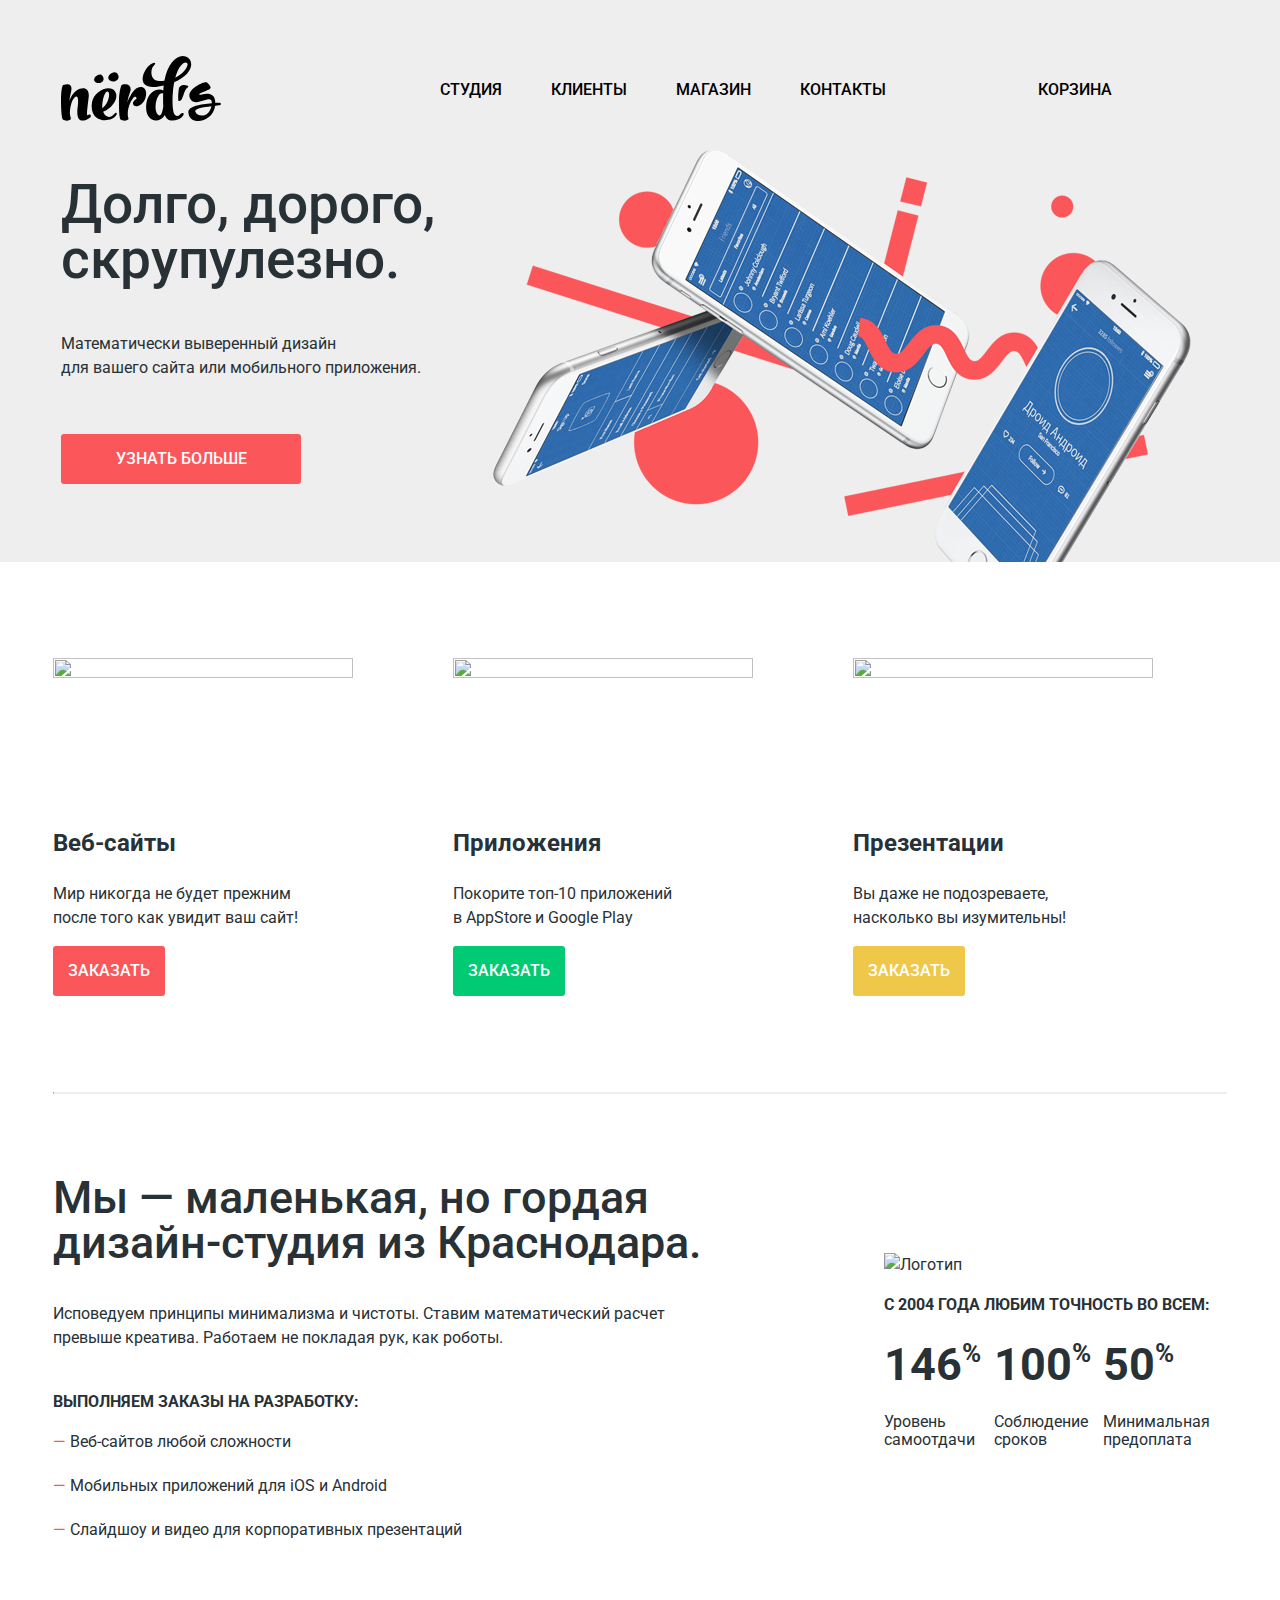
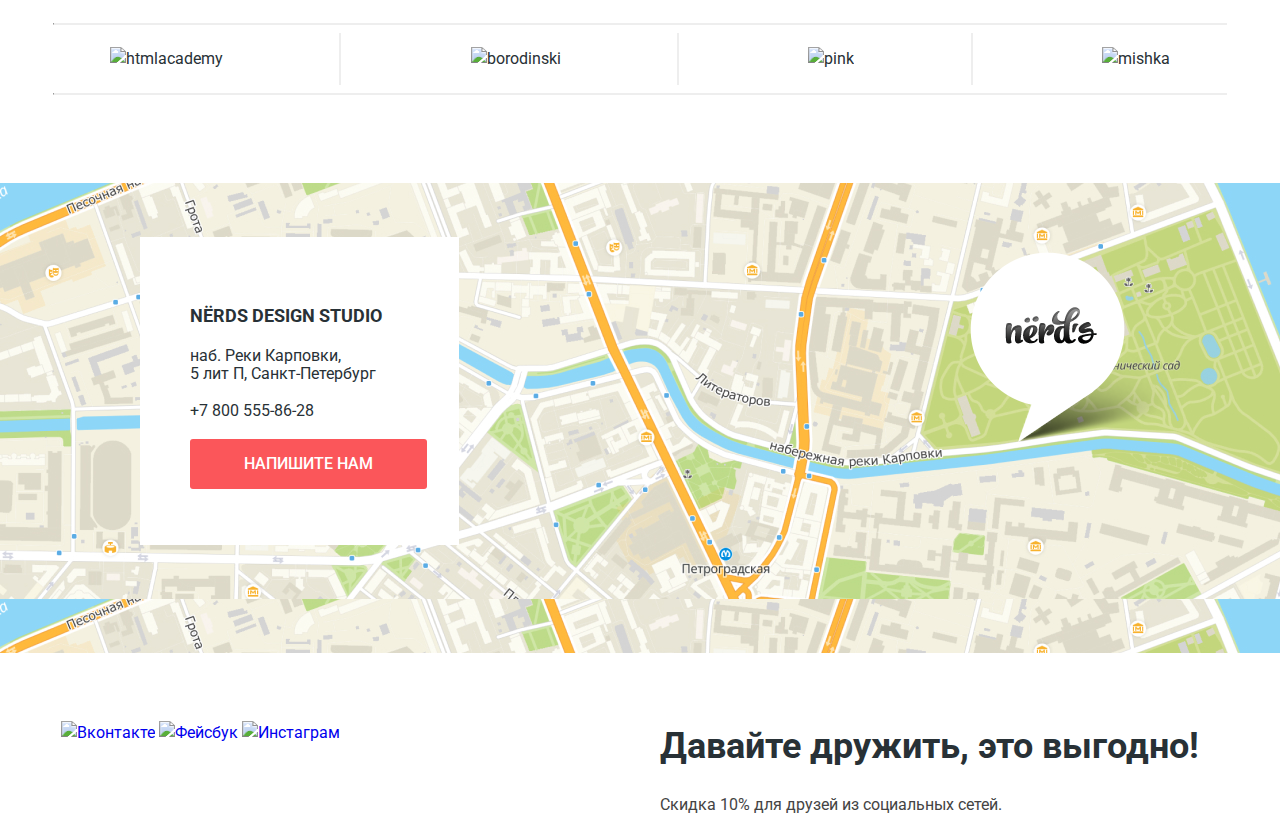
==== commit 1fc64d72: "Сетка на флексах для главной страницы" ====
--- a/index.html
+++ b/index.html
@@ -124,15 +124,15 @@
         <h3>с 2004 года Любим точность во всем:</h3>
         <ul class="indicators-list">
           <li>
-            <strong>146 <span>%</span></strong>
+            <strong>146<span>%</span></strong>
             <p>Уровень <br /> самоотдачи</p>
           </li>
           <li>
-            <strong>100 <span>%</span></strong>
+            <strong>100<span>%</span></strong>
             <p>Соблюдение <br /> сроков</p>
           </li>
           <li>
-            <strong>50 <span>%</span></strong>
+            <strong>50<span>%</span></strong>
             <p>Минимальная <br /> предоплата</p>
           </li>
         </ul>
@@ -148,23 +148,24 @@
           <a>
             <img src="img/index/logo_htmlacademy.svg" width="199" height="57" alt="htmlacademy" />
           </a>
-          <div class="vertical-line">
-          </div>
-        </li>
+
+        </li>
+        <div class="vertical-line">
+        </div>
         <li>
           <a>
             <img src="img/index/logo-2.svg" width="209" height="90" alt="borodinski" />
           </a>
-          <div class="vertical-line">
-          </div>
-        </li>
+        </li>
+        <div class="vertical-line">
+        </div>
         <li>
           <a>
             <img src="img/index/logo-3.svg" width="185" height="52" alt="pink" />
           </a>
-          <div class="vertical-line">
-          </div>
-        </li>
+        </li>
+        <div class="vertical-line">
+        </div>
         <li>
           <a>
             <img src="img/index/logo-4.svg" width="173" height="84" alt="mishka" />
--- a/css/style.css
+++ b/css/style.css
@@ -185,15 +185,15 @@
 /* services */
 .services-list {
   list-style: none;
-  display: grid;
-  grid-template-columns: 1fr 1fr 1fr;
-  padding: 0;
-  margin: 0;
-  padding-bottom: 80px;
+  display: flex;
+  padding: 0;
 }
 
 .services-item {
   text-align: left;
+  margin-top: 80px;
+  margin-bottom: 80px;
+  margin-right: 100px;
 }
 
 .services-item h3 {
@@ -206,6 +206,10 @@
   font-weight: normal;
   font-size: 16px;
   line-height: 24px;
+}
+
+.description {
+  padding-bottom: 73px;
 }
 
 .description-conteiner {
@@ -242,10 +246,11 @@
 
 .description-list {
   list-style: none;
-  padding-left: 1px;
-}
-
-.description-list li {
+  padding: 0px;
+  margin: 0px;
+}
+
+.description-list li:not(:last-child) {
   padding-bottom: 20px;
 }
 
@@ -254,21 +259,29 @@
   color: var(--basic-red);
 }
 
+.indicators {
+  display: flex;
+  flex-direction: column;
+  margin: auto;
+}
+
 .indicators-list {
   list-style: none;
   padding: 0;
   margin: 0;
-}
-
-.indicators-list li {
+  display: flex;
+  justify-content: space-between;
+}
+
+/* .indicators-list li {
   display: inline-block;
-}
-
-.indicators h3 {
+} */
+
+/* .indicators h3 {
   font-weight: bold;
   font-size: 16px;
   line-height: 24px;
-}
+} */
 
 .indicators strong {
   font-weight: bold;
@@ -292,11 +305,9 @@
   list-style: none;
   padding: 0;
   margin: 0;
-}
-
-.partners-list li {
-  display: inline-block;
-  /* padding: 45px; */
+  display: flex;
+  justify-content: space-around;
+  align-items: center;
 }
 
 .vertical-line {
@@ -304,20 +315,20 @@
   margin-right: 15px;
   width: 2px;
   height: 52px;
-  display: inline-block;
-  margin-left: 45px;
-  margin-right: 45px;
 }
 
 .footer-conteiner {
   background-image: url("../img/map.jpg");
-  background-repeat: no-repeat;
+  background-repeat: repeat;
   display: grid;
   grid-template-columns: 1fr 450px;
   grid-template-rows: 416px;
   padding: 54px 0 0 140px;
   margin: 80px auto 0;
-  width: 1158px;
+  /* width: 1158px; */
+  width: 100%;
+  object-fit: cover;
+  /* background-position: center center; */
 }
 
 .footer-contacts {
@@ -471,11 +482,48 @@
 
 .catalog-container {
   display: grid;
-  grid-template-columns: 300px 1fr;
-}
-
-.catalog-container ul {
+  grid-template-columns: 398px 760px;
+  padding: 0;
+  margin: 0 auto;
+  align-items: center;
+}
+
+.filter {
+  align-self: flex-start;
+}
+
+.filter fieldset {
+  border: 0;
+  padding: 0;
+}
+
+.projects-sort {
+  justify-self: start;
+  display: grid;
+  grid-template-rows: 150px 1fr;
+}
+
+.sort {
+  display: grid;
+  grid-template-columns: 1fr 1fr;
+}
+
+.sort ul {
+  padding: 0;
+  margin: 0;
+  padding-top: 61px;
+  justify-self: right;
+}
+
+.sort h2 {
+  justify-self: left;
+  margin-top: 55px;
+}
+
+.projects-list {
   list-style: none;
+  padding: 0;
+  margin: 0;
 }
 
 .projects .button {
@@ -485,6 +533,37 @@
 .footer-contacts-phone {
   color: inherit;
   padding-left: 50px;
+}
+
+.cost legend {
+  padding-top: 55px;
+  padding-bottom: 48px;
+}
+
+.grid legend {
+  padding-bottom: 16px;
+  padding-top: 56px;
+}
+
+.blocks legend {
+  padding-bottom: 16px;
+  padding-top: 47px;
+}
+
+.cost ul,
+.grid ul,
+.blocks ul {
+  list-style: none;
+  padding: 0;
+  margin: 0;
+}
+
+.grid li {
+  padding-bottom: 18px;
+}
+
+.blocks li {
+  padding-bottom: 20px;
 }
 
 .cost li {
@@ -525,6 +604,7 @@
   border: 0;
   background-color: var(--basic-grey);
   padding: 17px 89px 15px 88px;
+  border-radius: 3px;
 }
 
 .cost legend,
@@ -661,6 +741,7 @@
 
 .projects-list li {
   display: inline-block;
+  vertical-align: top;
 }
 
 .pagination li {
@@ -745,5 +826,6 @@
 }
 
 .text-hidden {
-  visibility: hidden;
-}
+  /* visibility: hidden; */
+  display: none;
+}
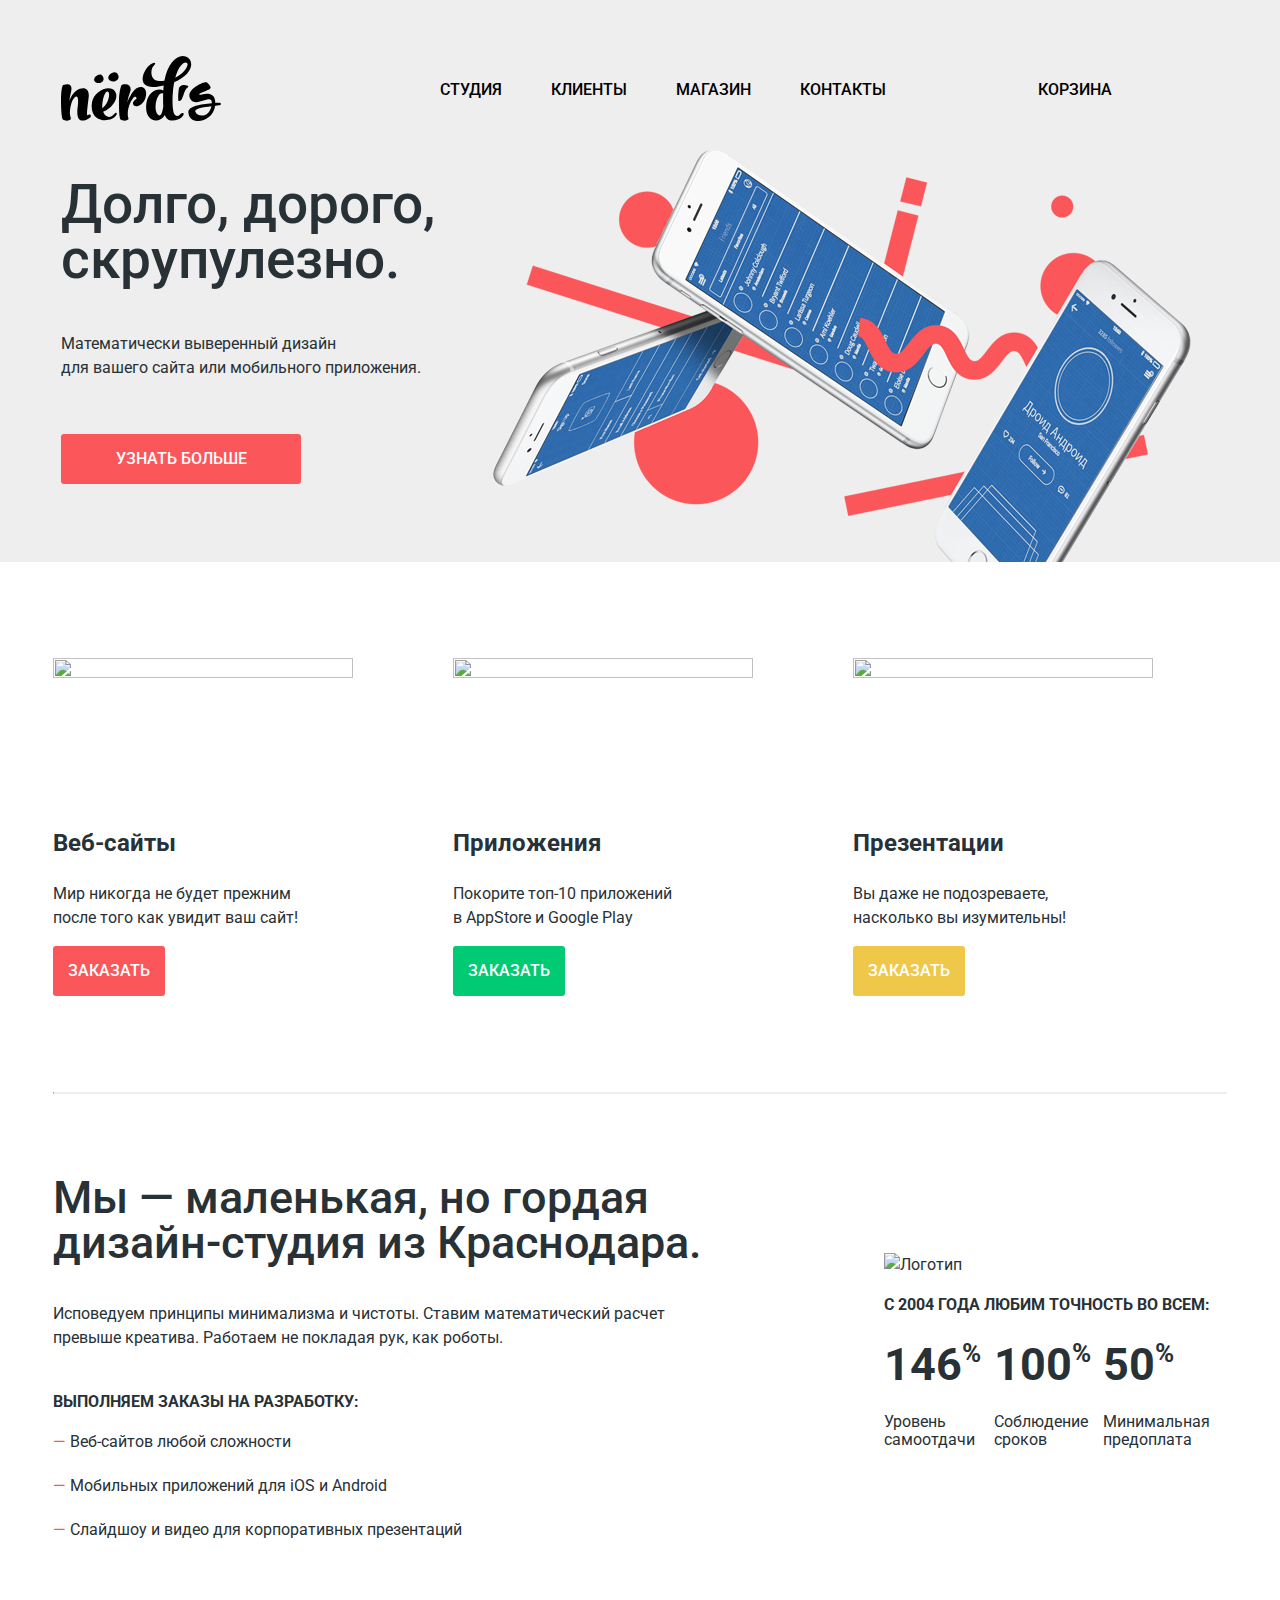
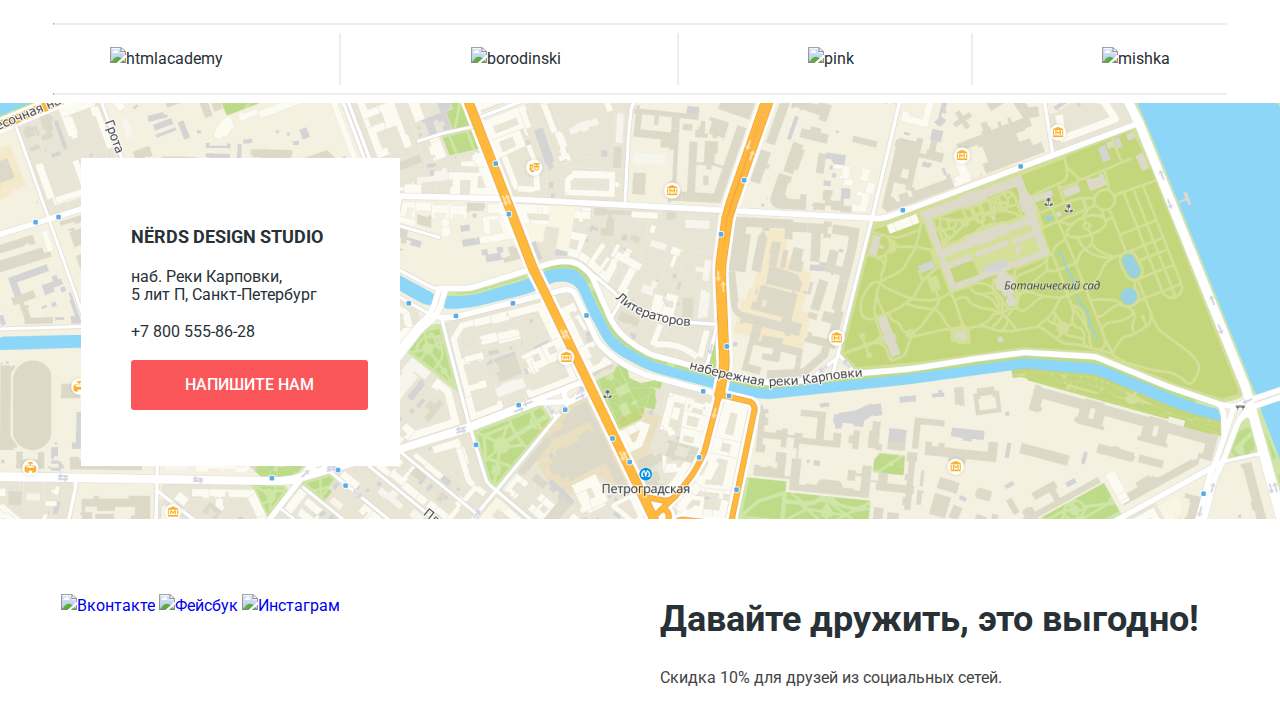
==== commit 77e143bf: "Исправление карты" ====
--- a/index.html
+++ b/index.html
@@ -178,20 +178,24 @@
 
   <footer class="main-footer">
     <section class="footer-conteiner">
-      <div class="footer-contacts">
-        <h2>NЁRDS DESIGN STUDIO</h2>
-        <p>
-          наб. Реки Карповки, <br />
-          5 лит П, Санкт-Петербург
-        </p>
-        <a class="footer-contacts-phone" href="tel:+78005558628">+7 800 555-86-28</a>
-        <p>
-          <button class="button button-footer-contacts" type="button"><span>Напишите нам</span></button>
-        </p>
+      <img class="map-img" src="img/map.jpg" width="1440" height="416" alt="191186, Санкт-Петербург, ул. Б. Конюшенная, д. 19/8" />
+      <div class="wrapper">
+        <div class="footer-contacts">
+          <h2>NЁRDS DESIGN STUDIO</h2>
+          <p>
+            наб. Реки Карповки, <br />
+            5 лит П, Санкт-Петербург
+          </p>
+          <a class="footer-contacts-phone" href="tel:+78005558628">+7 800 555-86-28</a>
+          <p>
+            <button class="button button-footer-contacts" type="button"><span>Напишите нам</span></button>
+          </p>
+        </div>
       </div>
+      <!--  TODO: Add marker
       <div class="footer-pointer">
         <img src="img/map-marker.svg" width="231" height="190" alt="pink" />
-      </div>
+      </div> -->
     </section>
 
     <section class="footer-socials">
--- a/css/style.css
+++ b/css/style.css
@@ -318,20 +318,35 @@
 }
 
 .footer-conteiner {
-  background-image: url("../img/map.jpg");
+  position: relative;
+  /* background-image: url("../img/map.jpg");
   background-repeat: repeat;
   display: grid;
   grid-template-columns: 1fr 450px;
   grid-template-rows: 416px;
   padding: 54px 0 0 140px;
   margin: 80px auto 0;
-  /* width: 1158px; */
+  width: 100%;
+  object-fit: cover; */
+}
+
+img.map-img {
   width: 100%;
   object-fit: cover;
-  /* background-position: center center; */
+  height:416px;
+}
+
+.wrapper {
+  margin: 0 auto;
+  width: 1158px;
+  position: relative;
 }
 
 .footer-contacts {
+  position: absolute;
+  top: -368px;
+  left: 20px;
+  z-index: 6;
   width: 319px;
   height: 308px;
   background-color: var(--basic-white);
@@ -481,8 +496,9 @@
 }
 
 .catalog-container {
+  width: 1158px;
   display: grid;
-  grid-template-columns: 398px 760px;
+  grid-template-columns: 400px 1fr;
   padding: 0;
   margin: 0 auto;
   align-items: center;
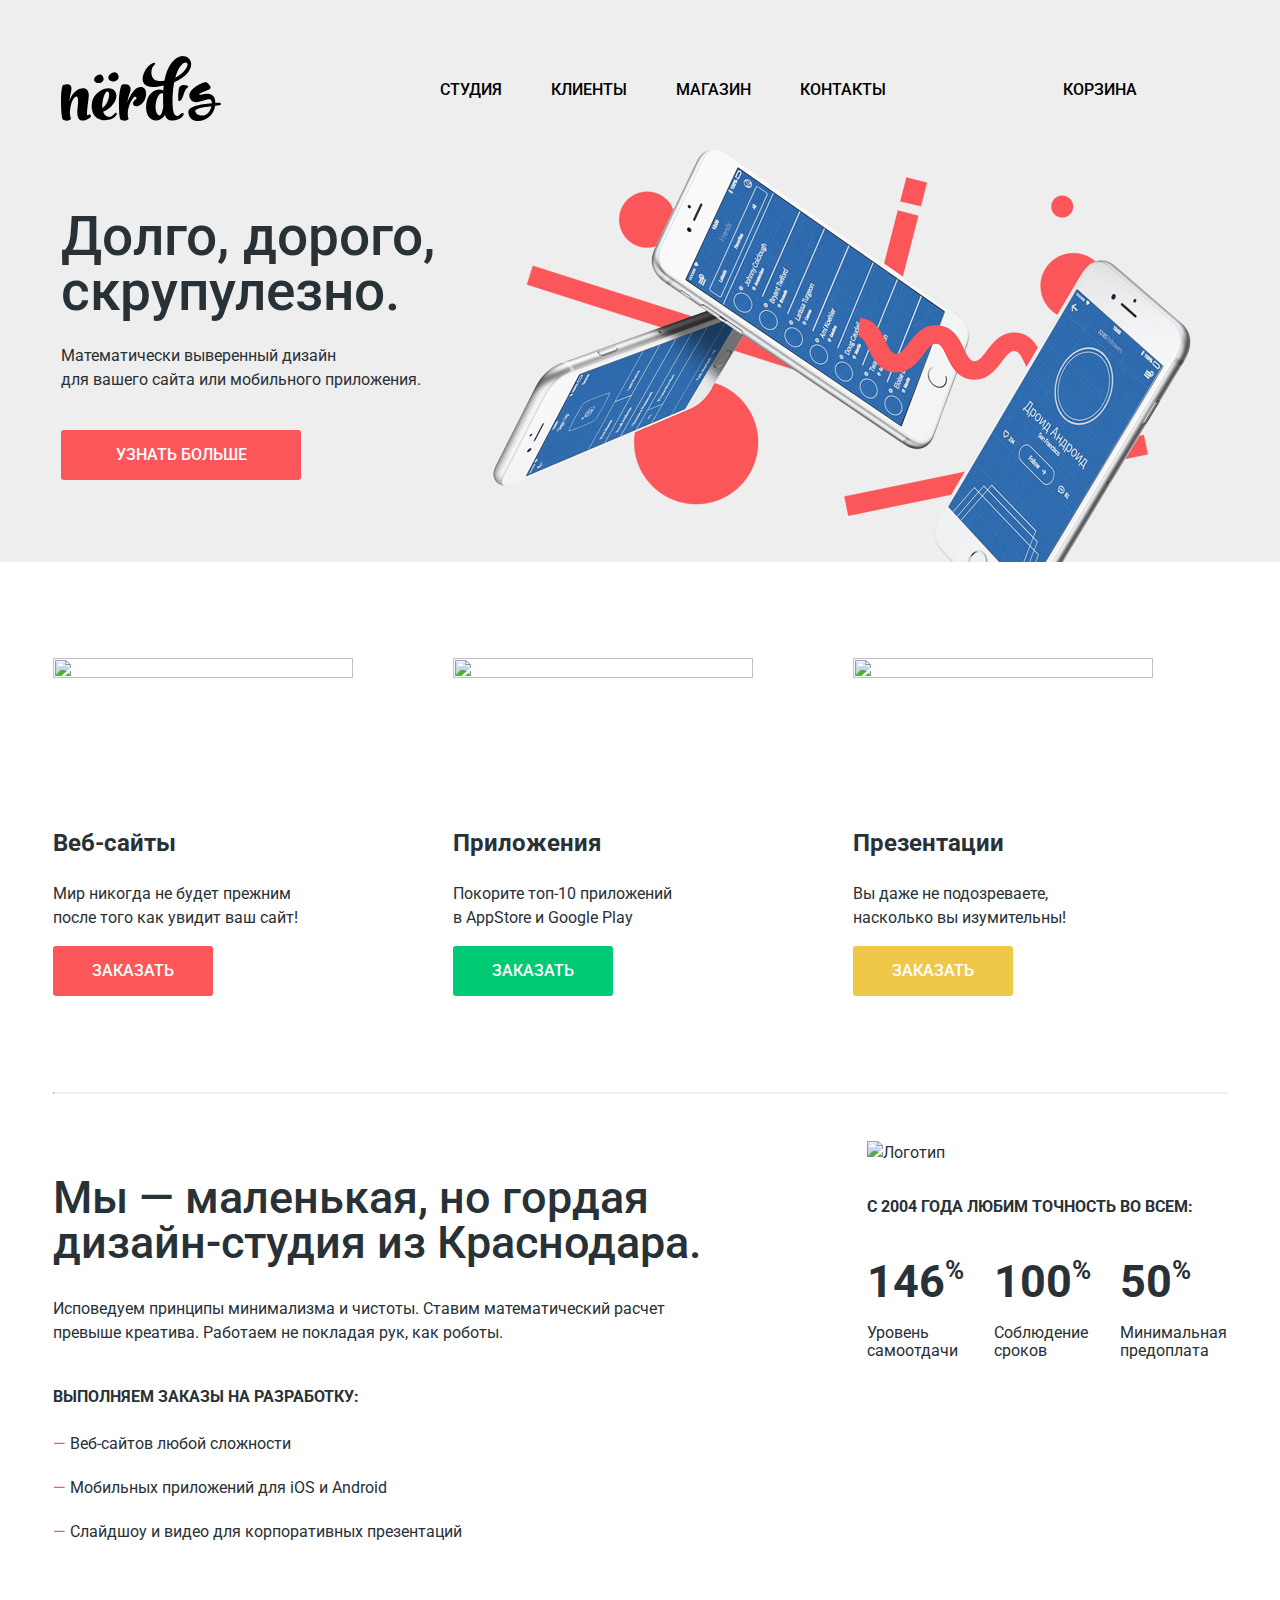
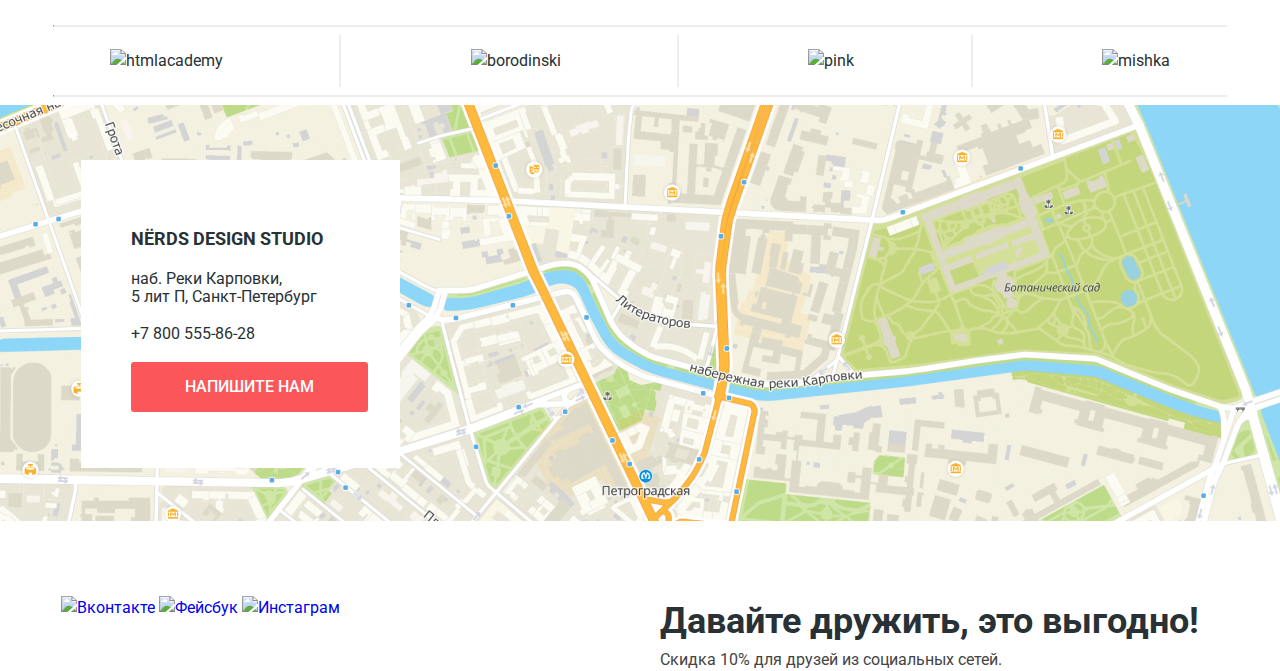
==== commit f38b934c: "Сетка на флексах для главной страницы - доработки" ====
--- a/index.html
+++ b/index.html
@@ -150,22 +150,22 @@
           </a>
 
         </li>
-        <div class="vertical-line">
-        </div>
+        <li class="vertical-line">
+        </li>
         <li>
           <a>
             <img src="img/index/logo-2.svg" width="209" height="90" alt="borodinski" />
           </a>
         </li>
-        <div class="vertical-line">
-        </div>
+        <li class="vertical-line">
+        </li>
         <li>
           <a>
             <img src="img/index/logo-3.svg" width="185" height="52" alt="pink" />
           </a>
         </li>
-        <div class="vertical-line">
-        </div>
+        <li class="vertical-line">
+        </li>
         <li>
           <a>
             <img src="img/index/logo-4.svg" width="173" height="84" alt="mishka" />
@@ -178,7 +178,8 @@
 
   <footer class="main-footer">
     <section class="footer-conteiner">
-      <img class="map-img" src="img/map.jpg" width="1440" height="416" alt="191186, Санкт-Петербург, ул. Б. Конюшенная, д. 19/8" />
+      <img class="map-img" src="img/map.jpg" width="1440" height="416"
+        alt="191186, Санкт-Петербург, ул. Б. Конюшенная, д. 19/8" />
       <div class="wrapper">
         <div class="footer-contacts">
           <h2>NЁRDS DESIGN STUDIO</h2>
--- a/css/style.css
+++ b/css/style.css
@@ -116,6 +116,10 @@
 
 .bin:focus {
   color: var(--clicked-link-grey);
+}
+
+.bin img {
+  margin-right: 25px;
 }
 
 .site-navigation {
@@ -166,20 +170,25 @@
   width: 1158px;
 }
 
-.features h2 {
+.features-conteiner {
   grid-column: 1/1;
   grid-row: 1/1;
+}
+
+.features h2 {
+  padding: 0;
+  margin: 0;
+  padding-top: 78px;
+  padding-bottom: 25px;
   font-weight: 500;
   font-size: 55px;
   line-height: 55px;
 }
 
 .features p {
+  padding: 0;
+  margin: 0;
   padding-bottom: 38px;
-}
-
-.button-learn-more {
-  width: 240px;
 }
 
 /* services */
@@ -209,6 +218,7 @@
 }
 
 .description {
+  padding-top: 73px;
   padding-bottom: 73px;
 }
 
@@ -222,18 +232,24 @@
 }
 
 .description h2 {
+  margin: 0;
+  padding: 0;
   font-weight: 500;
   font-size: 45px;
   line-height: 45px;
-  margin-top: 73px;
 }
 
 .description p {
+  padding: 0;
+  margin: 0;
   margin-top: 32px;
+  margin-bottom: 40px;
 }
 
 .description h3 {
-  margin-top: 40px;
+  margin: 0;
+  padding: 0;
+  margin-bottom: 23px;
 }
 
 .description h3,
@@ -262,7 +278,8 @@
 .indicators {
   display: flex;
   flex-direction: column;
-  margin: auto;
+  margin-top: 39px;
+  margin-bottom: 74px;
 }
 
 .indicators-list {
@@ -277,19 +294,24 @@
   display: inline-block;
 } */
 
-/* .indicators h3 {
-  font-weight: bold;
-  font-size: 16px;
-  line-height: 24px;
-} */
+.indicators h3 {
+  padding: 0;
+  margin: 0;
+  margin-top: 30px;
+  margin-bottom: 31px;
+}
 
 .indicators strong {
+  padding: 0;
+  margin: 0;
   font-weight: bold;
   font-size: 45px;
   line-height: 64px;
 }
 
 .indicators strong > span {
+  padding: 0;
+  margin: 0;
   font-weight: bold;
   font-size: 26px;
   line-height: 40px;
@@ -297,6 +319,9 @@
 }
 
 .indicators p {
+  padding: 0;
+  margin: 0;
+  padding-top: 10px;
   font-size: 16px;
   line-height: 18px;
 }
@@ -333,7 +358,7 @@
 img.map-img {
   width: 100%;
   object-fit: cover;
-  height:416px;
+  height: 416px;
 }
 
 .wrapper {
@@ -387,13 +412,18 @@
   font-weight: bold;
   font-size: 36px;
   line-height: 36px;
-  margin-top: 75px;
+  padding: 0;
+  margin: 0;
+  padding-top: 75px;
+  padding-bottom: 10px;
 }
 
 .footer-socials p {
   font-size: 16px;
   line-height: 22px;
   color: var(--grey-text);
+  padding: 0;
+  margin: 0;
 }
 
 .footer-socials ul {
@@ -432,6 +462,10 @@
   cursor: pointer;
 }
 
+.button-learn-more {
+  width: 240px;
+}
+
 .button:hover {
   background-color: var(--hover-red);
 }
@@ -447,8 +481,7 @@
 }
 
 .services-button {
-  padding-left: 15px;
-  padding-right: 15px;
+  width: 160px;
 }
 
 .services-button-apps {
@@ -542,7 +575,7 @@
   margin: 0;
 }
 
-.projects .button {
+.projects {
   padding: 17px 72px 15px 72px;
 }
 /* Contacts */
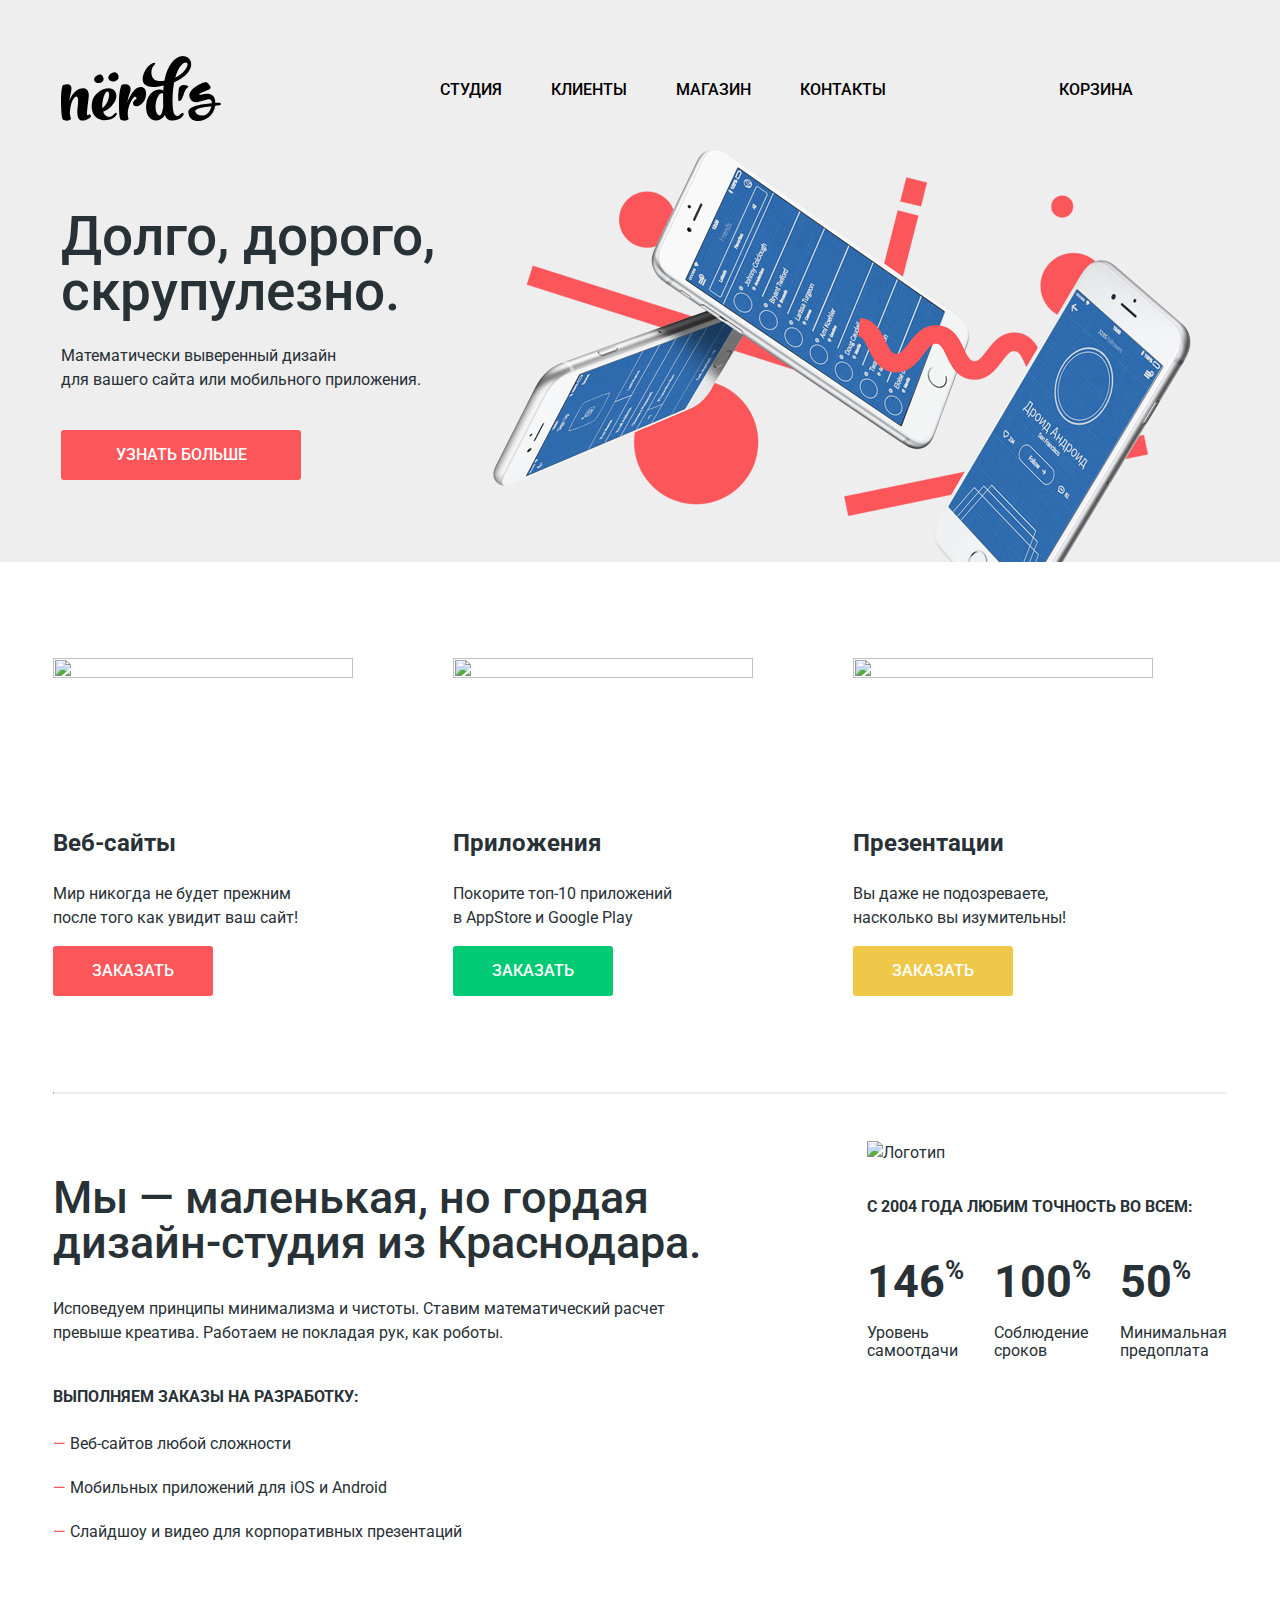
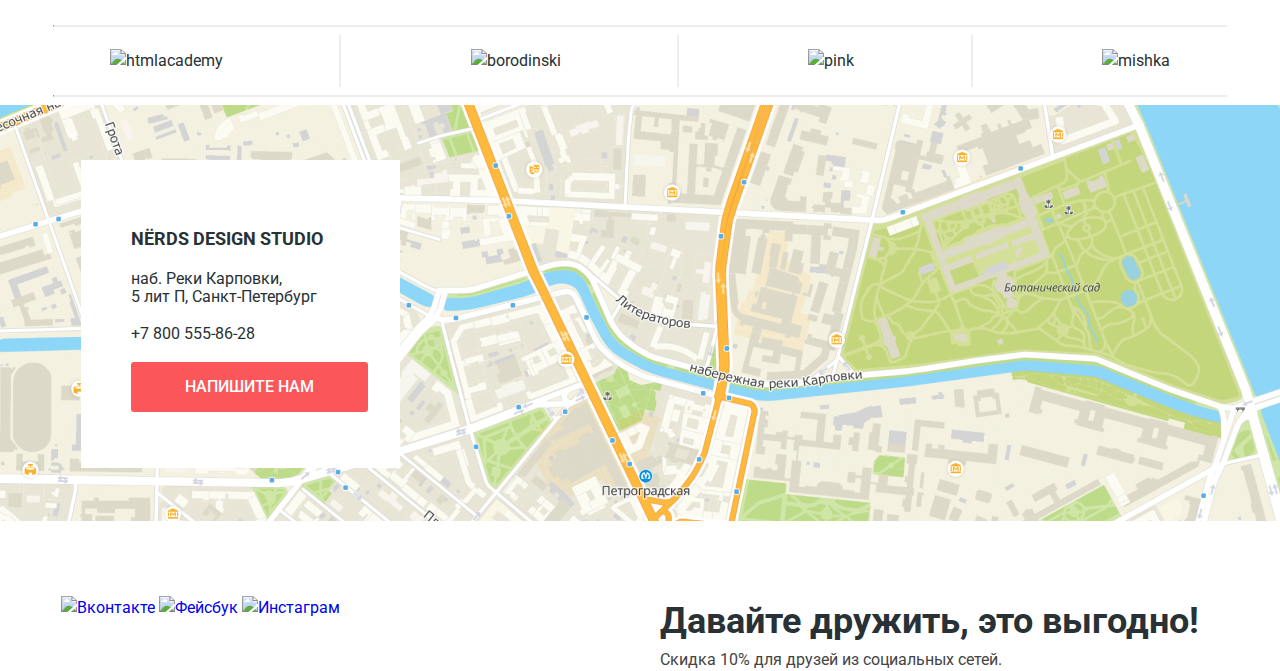
==== commit d1ac608f: "Иконка для корзины с помошью ::before" ====
--- a/index.html
+++ b/index.html
@@ -26,7 +26,7 @@
       </ul>
 
       <a href="blank.html" class="bin">
-        <img src="img/cart-icon.svg" width="15" height="15" alt="" />
+        <!-- <img src="img/cart-icon.svg" width="15" height="15" alt="" /> -->
         Корзина
       </a>
     </nav>
--- a/css/style.css
+++ b/css/style.css
@@ -118,7 +118,20 @@
   color: var(--clicked-link-grey);
 }
 
-.bin img {
+/* .bin img {
+  margin-right: 25px;
+} */
+
+a.bin {
+  display: flex;
+  align-items: baseline;
+}
+
+a.bin::before {
+  content: "";
+  width: 15px;
+  height: 15px;
+  background-image: url("../img/cart-icon.svg");
   margin-right: 25px;
 }
 
